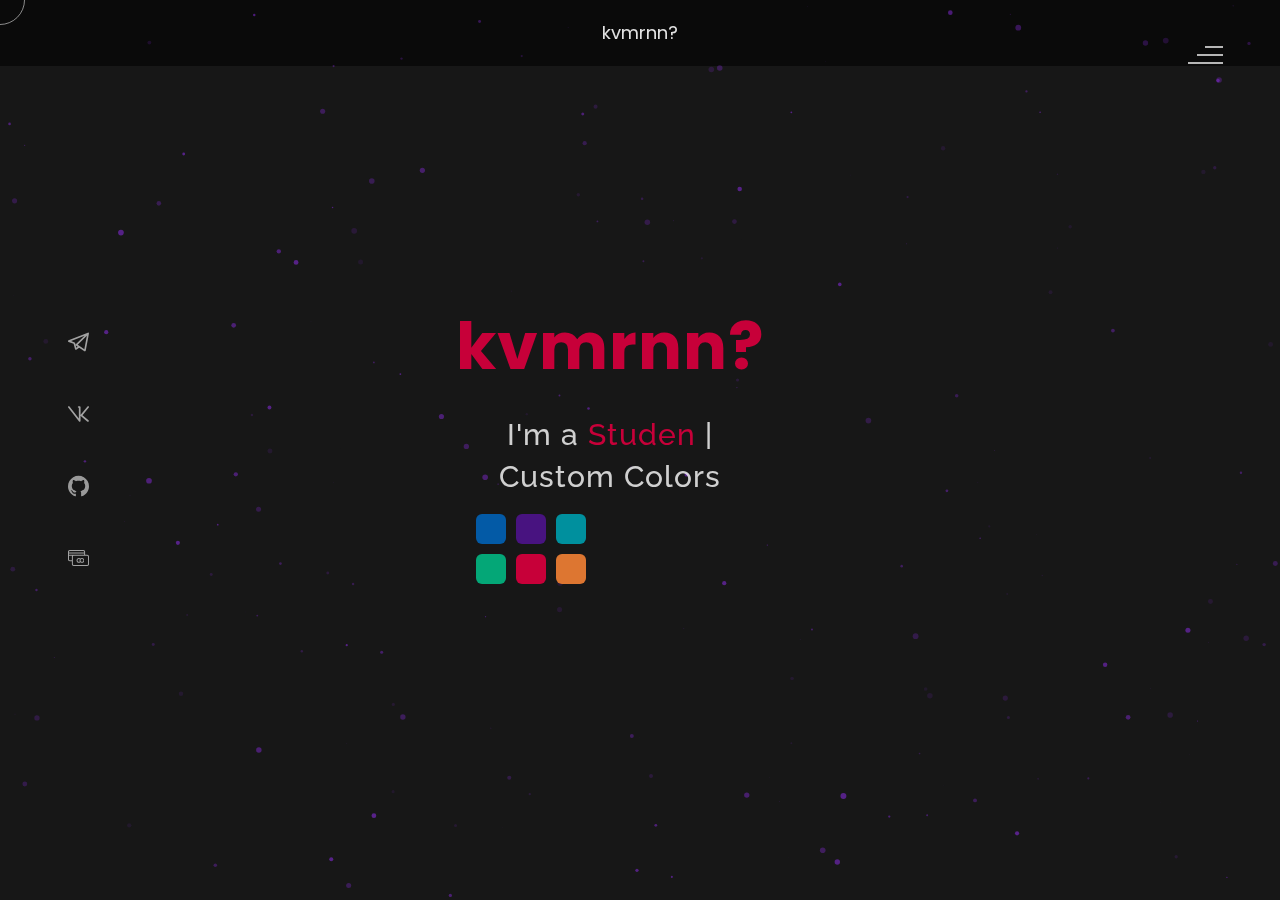
==== index.html @ a37d297e "Update index.html" ====
<!DOCTYPE html>
<html lang="en">
<head>
	<meta content="text/html; charset=utf-8" http-equiv="Content-Type">
	<meta content="width=device-width, initial-scale=1" name="viewport">
	<title>sex-with.squishyrat.monster</title>
	<script src="https://ajax.googleapis.com/ajax/libs/jquery/3.5.1/jquery.min.js"></script>
	<script src="https://maxcdn.bootstrapcdn.com/bootstrap/3.4.1/js/bootstrap.min.js"></script>
	<script src="https://cdnjs.cloudflare.com/ajax/libs/gsap/3.2.6/gsap.min.js"></script>
	<link href="https://render.namemc.com/skin/2d/face.png?skin=a242a1509d4919dc&model=slim&theta=30&phi=21&time=90&width=600&height=800" rel="shortcut icon">
	<link href="https://maxcdn.bootstrapcdn.com/bootstrap/3.4.1/css/bootstrap.min.css" rel="stylesheet">
	<link href="css/stylesheet.css" rel="stylesheet">
</head>
<body>
	<div id="all">
		<div class="cursor"></div>
		<div id="loader">
			<span class="color">sex-with.squishyrat.monster loading...</span>
		</div>
		<div id="breaker"></div>
		<div id="breaker-two"></div>
		<div id="navigation-content">
			<div class="navigation-close">
				<span class="close-first"></span> <span class="close-second"></span>
			</div>
			<div class="navigation-links">
				<a data-text="HOME" href="#" id="home-link">Home</a> <a data-text="my projects" href="#" id="portfolio-link">PROJECTS?</a><a data-text="WTFFFF?" href="donate">Support Me</a>
			</div>
		</div>
		<div id="navigation-bar">
			<div class="menubar">
				<span class="first-span"></span> <span class="second-span"></span> <span class="third-span"></span>
			</div>
		</div>
		<div id="header">
			<div id="particles"></div>
			<div class="social-media-links">
				<a href="https://t.me/zakatsuicidetoday" target="_blank"><img alt="my telegram" class="social-media" height="56" src="images/telegram.svg" width="56"></a> <a href="https://vk.com/kvmrnn" target="_blank"><img alt="my VK" class="social-media" height="56" src="images/vk.svg" width="56"></a> <a href="https://github.com/kvmrnnn" target="_blank"><img alt="my sources" class="social-media" height="56" src="images/github.svg" width="56"></a> <a href="Donate" target="_blank"><img alt="Donate" class="social-media" height="56" src="images/donate.svg" width="56"></a>
			</div>
			<div class="header-content">
				<div class="header-content-box">
					<div class="firstline">
						<span class="color">kvmrnn?</span>
					</div>
					<div class="secondline">
						I'm a <span class="txt-rotate color" data-period="1200" data-rotate='["Student","Shit Developer","Not an aosp enthusiast","16 y.o man."]'></span> <span class="slash">|</span>
						<div class="heading">
						Custom Colors
					</div>
					<div class="colors">
						<ul>
							<li>
								<a class="color-blue" href="#0" title="color-blue"></a>
							</li>
							<li>
								<a class="color-purple" href="#0" title="color-purple"></a>
							</li>
							<li>
								<a class="color-malt" href="#0" title="color-malt"></a>
							</li>
							<li>
								<a class="color-green" href="#0" title="color-green"></a>
							</li>
							<li>
								<a class="color-red" href="#0" title="color-yellow"></a>
							</li>
							<li>
								<a class="color-orange" href="#0" title="color-orange"></a>
							</li>
						</ul>
					</div>
				</div>
			</div>
		</div>
		<div id="portfolio">
			<div class="color-changer">
				<div class="color-panel"><img alt="" src="images/gear.png"></div>
				<div class="color-selector">
					<div class="heading">
						Custom Colors
					</div>
					<div class="colors">
						<ul>
							<li>
								<a class="color-blue" href="#0" title="color-blue"></a>
							</li>
							<li>
								<a class="color-purple" href="#0" title="color-purple"></a>
							</li>
							<li>
								<a class="color-malt" href="#0" title="color-malt"></a>
							</li>
							<li>
								<a class="color-green" href="#0" title="color-green"></a>
							</li>
							<li>
								<a class="color-red" href="#0" title="color-yellow"></a>
							</li>
							<li>
								<a class="color-orange" href="#0" title="color-orange"></a>
							</li>
						</ul>
					</div>
				</div>
			</div>
			<div class="portfolio-header">
				<span class="color">My</span> Projects <span class="header-caption">What Are You Doing <span class="color">Here?</span></span>
			</div>
			<div id="portfolio-content">
				<div class="portfolio portfolio-first">
					<div class="portfolio-text">
						<h2>Roms channel</h2
						<p>kvmrnnroms - the place where the student builds roms for xiaomi devices...</p>
						<div class="button">
							<a href="https://t.me/kvmrnnroms"><button><span class="index">View Project<i class="gg-arrow-right"></i></span></button></a>
						</div>
					</div>
				</div>
			</div>
		</div>
		<div class="footer">
			<div class="footer-text">
				 kvmrnn?
			</div>
		</div>
	</div>
	<script src="js/jquery.min.js">
	</script> 
	<script src="js/particles.js">
	</script> 
	<script src="js/particles.min.js">
	</script> 
	<script src="js/index.js">
	</script> 
	<script>
	particlesJS("particles", {"particles":{"number":{"value":100,"density":{"enable":true,"value_area":560}},"color":{"value":"#9A2EFE"},"shape":{"type":"circle","stroke":{"width":0,"color":"#000000"},"polygon":{"nb_sides":5},"image":{"src":"img/github.svg","width":80,"height":80}},"opacity":{"value":0.5,"random":false,"anim":{"enable":true,"speed":1,"opacity_min":0.1,"sync":false}},"size":{"value":3,"random":true,"anim":{"enable":true,"speed":0,"size_min":0.1,"sync":false}},"line_linked":{"enable":false,"distance":0,"color":"#ffffff","opacity":0.24463576890600452,"width":1.2626362266116362},"move":{"enable":true,"speed":3,"direction":"none","random":false,"straight":false,"out_mode":"out","bounce":false,"attract":{"enable":false,"rotateX":600,"rotateY":1200}}},"interactivity":{"detect_on":"canvas","events":{"onhover":{"enable":false,"mode":"grab"},"onclick":{"enable":true,"mode":"push"},"resize":true},"modes":{"grab":{"distance":400,"line_linked":{"opacity":1}},"bubble":{"distance":400,"size":40,"duration":2,"opacity":8,"speed":3},"repulse":{"distance":200,"duration":0.4},"push":{"particles_nb":4},"remove":{"particles_nb":2}}},"retina_detect":true});
	</script>
</body>
</html>
---- css/stylesheet.css ----
@import url('https://fonts.googleapis.com/css?family=Raleway:300&display=swap');
@import url('https://fonts.googleapis.com/css?family=Monoton&display=swap');
@import url('https://fonts.googleapis.com/css?family=Poppins:500&display=swap');
*{
    padding: 0%;
    margin: 0%;
    box-sizing: border-box;
}
::-webkit-scrollbar{
    width: 4px;
    color:#c70039;
    transition: all .4s ease;
}
::-webkit-scrollbar-thumb {
    background: #c70039; 
    border-radius: 4px;
    width: 4px;
    transition: all .4s ease;
  }
  ::-webkit-scrollbar-track {
    background: #101010; 
    border-radius: 4px;
    width: 4px;
  }
  input::-webkit-outer-spin-button,
input::-webkit-inner-spin-button {
  -webkit-appearance: none;
  margin: 0;
}

/* Firefox */
input[type=number] {
  -moz-appearance: textfield;
}
  html{
    background: #101010;
    
  }
  #loader{
      display: flex;
      align-items: center;
      justify-content: center;
      flex-direction: column;
      height:100vh;
      position: fixed;
      z-index:100;
      font-family: poppins;
      background-color: #202020;
      color: whitesmoke;
      font-size: 70px;
      width: 100%;
  }
body{
    user-select: none;
    height: auto;
    overflow-x: hidden;
    width: 100%;
    background: #171717;
}
#header{
    background:#171717;
    height: 100vh;
    width: 100%;;
    overflow: hidden;
    animation: scale 1.5s ease;
    position:relative;
    display: block;
}
#particles{
    position: absolute;
    top: 0;
    left: 0;
    height: 100%;
    width: 100vw;
    background-size: cover;
    background-position: 50% 50%;
    display: block;
}
#navigation-content{
    height: 100vh;
    width: 100%;
    position:fixed;
    z-index: 5;
    background-color:#020202;
    transform: translateY(-200%);
    display: flex;
    flex-direction: column;
    align-items: center;
    justify-content: center;
}
#navigation-bar{
    position: fixed;
    height: 100px;
    width: 100%;
    z-index: 3;
    padding: 10px;
    background:transparent;
    overflow: hidden;
}
.menubar{
    position: absolute;
    right:4%;
    top: 40%;
    cursor: pointer;
    opacity: .8;
    transition: all .4s ease;
}
.menubar span{
    position: relative;
    background-color:transparent;
    height:2px;
    width: 20px;
    display: block;
    margin:6px;
    border-radius: 20px;
}
.menubar .first-span{
    width:35px;
}
.menubar .first-span::before{
    content: "";
    position: absolute;
    height: 100%;
    width: 50%;
    top:0;
    right:0;
    background-color:whitesmoke;
    transition: all .5s ease;

}
.menubar .second-span{
    width:35px;
}
.menubar .second-span::before{
    content: "";
    position: absolute;
    height: 100%;
    width: 75%;
    top:0;
    right:0;
    background-color:whitesmoke;
    transition: all .3s ease;
}
.menubar .third-span{
    width:35px;
}
.menubar .third-span::before{
    content: "";
    position: absolute;
    height: 100%;
    width: 100%;
    top:0;
    right:0;
    background-color:whitesmoke;
    transition: all .3s ease;
}
.menubar:hover .second-span::before , .menubar:hover .first-span::before {
    width: 100%;
}
.menubar:hover{
    opacity: 1;
}
.close-first , .close-second{
 height: 2px;
 width: 35px;
 background-color: whitesmoke;
 display: block;
 margin: 4px;
 cursor: pointer;
 padding: 1px;
 border-radius: 20px;
}
.close-first {
    transform: rotate(45deg);
}
.close-second{
    transform: rotate(-45deg);
}
.navigation-close{
    position: absolute;
    top: 6%;
    right:4%;
    padding: 10px;
    cursor: pointer;
    transition: all.3s ease;
    opacity: .8;
}
.navigation-close:hover{
    opacity: 1;
    transform: rotate(90deg);
}
.logo img{
    height: 80px;
    position: absolute;
    top: 3%;
    left: 2.5%;
    opacity: .8;
    z-index: 2;
    cursor: pointer;
    transition: all .4s ease;
}
.logo img:hover{
    opacity: 1;
    transform: rotate(-45deg);
}
#navigation-bar img{
    height: 80px;
    position: absolute;
    ;
    top: 15%;
    left: 2.5%;
    opacity: .8;
    transition: all .4s ease;
}
#navigation-bar img:hover{
    opacity: 1;
    transform:rotate(-45deg);
}
.header-image img{
    height: 100vh;
    float: right;
}
.header-image{
    float: right;
    height: auto;
    background-size: cover;
    background-position: center;
    width: 40%;   
    height: 100vh;

}
.header-content{
    height: 100vh;
    width: 100%;
    float: left;
    display: flex;
    position: absolute;
    align-items: center;
    justify-content: center;
    color: whitesmoke;
    font-family: raleway;
    font-weight: 400;
    letter-spacing: 1px;
    flex-direction: column;
    font-size: 50px;
    z-index: 1;
}
.header-content-box{
    z-index: 2;
    text-align: center;
    height: auto;
    padding-right: 60px;
    width: auto;

}
.header-content .firstline{
    z-index: 2;
    font-weight:700;
    font-family: poppins;
    font-size: 65px;
}
.header-content .secondline{
    z-index: 2;
    font-size: 30px;
    padding-top:20px ;
    font-weight:500;
    color: rgb(255, 255, 255,.8);
}
.slash{
    animation-name: animateslash;
    animation-duration: .8s;
    animation-iteration-count: infinite;
    animation-play-state: running;
}
@keyframes animateslash{
    0%{
        opacity: 1;
        z-index: 2;
    }
    100%{
        opacity: 0;
        z-index: 0;
    }
}
@-webkit-keyframes animateslash{
    0%{
        opacity: 1;
        z-index: 2;
    }
    100%{
        opacity: 0;
        z-index: 0;
    }
}
.social-media-links{
    height: 100vh;
    position: absolute;
    z-index: 2;
    padding: 60px;
    width: auto;
    display: flex;
    flex-direction: column;
    align-items: center;
    justify-content: center;
}
.social-media{
    color: white;
    width:  21px;
    ;
    opacity: .6;
    margin: 8px;
    transition: all .4s ease;
}
.social-media:hover{
    opacity: 1;
    transform: scale(1.1);
}
.navigation-links{
    display: flex;
    align-items: center;
    justify-content: center;
    flex-direction: column;
    font-family:poppins;
}
.navigation-links a{
    padding:10px;
    text-decoration: none;
    color: white;
    font-size: 30px;
    opacity: .7;
    transition: all .4s ease;
}
.navigation-links a:hover{
    opacity: 1;
}
.navigation-links a::before{
    content: "";
    position: absolute;
    top:50%;
    left: 50%;
    display: flex;
    justify-content: center;
    transform: translate(-50%,-50%);
    align-items: center;
    font-size: 5em;
    font-weight: 400;
    font-family: monoton;
    color:rgb(255, 255, 255,.1);
    z-index: 1;
    pointer-events: none;
    opacity: 0;
    letter-spacing: 100px;
    transition: all .4s ease;
}
.navigation-links a:hover::before{
    content: attr(data-text);
    opacity: 1;
    letter-spacing: 10px;
}
.contact{
    display: flex;
    position: absolute;
    width: 10%;
    right: 0;
    top: 0;
    height: 100%;
    align-items: center;
    justify-content: center;
    flex-direction: column;
    z-index: 3;
}
.contact a{
    z-index: 3;
}
.contact img{
    margin:10px;
    height:30px;
    opacity: .6;
    transition: all .4s ease;
}
.contact img:hover{
    opacity: 1;
    transform: scale(1.1);
}
#breaker{
    height: 100vh;
    width: 200%;
    background-color: #c70039;
    opacity: 1;
    animation: breakeranimate 2s linear;
    display: none;
    transition: all .4s ease;
    border-radius: 5px;
    z-index: 10;
    position: fixed;
}
@keyframes breakeranimate{
   0%{ transform : translateX(-100%)}
   50%{ transform : translateX(0%) }
   100%{ transform : translateX(100%) }
}
@-webkit-keyframes breakeranimate{
    0%{ transform : translateX(-100%) }
    50%{ transform : translateX(0%) }
    100%{ transform : translateX(100%) }
}
.color{
    color: #c70039;
    transition: all .4s ease;
}
#about{
    background-color: #101010;
    display: none;
    width: 100%;
    height: auto;
    overflow: hidden;
}
@keyframes scale{
    0%{
        transform: scale(.6);
    }
    100%{
        transform: scale(1);
    }
}
@-webkit-keyframes breakeranimate{
    0%{
        transform: scale(.6);
    }
    100%{
        transform: scale(1);
    }
}
#about-content{
    display: flex;
    flex-direction:column;
    align-items: center;
    color: whitesmoke;
    justify-content: center;
    height: auto;
    width: 100%;
    padding:30px;
}
.about-header{
    height: auto;
    width: 100%;
    text-align: center;
    align-items: center;
    justify-content: center;
    font-size: 45px;
    font-family: raleway;
    color: whitesmoke;
    padding:10px;
    padding-bottom: 30px;
    padding-top: 60px;
    font-weight: 900;
}
.about-first-paragraph{
    color: whitesmoke;
    justify-content: center;
    font-size: 20px;
    font-family: poppins;
    width: 50%;
    padding: 30px;
    font-weight: 400;
}
.about-first-paragraph .color{
    font-size: 40px;
}
.about-first-line{
    font-size: 35px;
    opacity: 1;
    margin-bottom: 10px;
    display: block;
}
.about-second-line{
    opacity: .8;
    font-size: 18px;
    font-weight: 200;
}
.about-main{
    display: flex;
    align-items: center;
    justify-content: center;
    width: 100vw;
    height: auto;
    padding-left: 50px;
    padding-right: 50px;
    flex-direction: row;
}
.about-img img{
    width: 100%;
    height:380px;
    padding: 30px;
    border-radius: 40px;
}
.about-img {
    width: 550px;
    height:auto;
    padding: 30px;
    padding-top: 10px;
    border-radius: 40px;
}

#about-content a{
    text-decoration: none;
    font-family: aileron;
    font-weight: 400;
    font-size: 35px;
    color: #c70039;
    transition: all .4s ease;
}
.cv {
    padding-top: 40px;
}
.cv a button{
    background: transparent;
    border:none;
    padding: 15px 30px;
    color: whitesmoke;
    background: #c70039;
    outline: none;
    font-size:20px;
    font-family: aileron;
    border-radius: 4px;
    font-weight: 400;
    cursor: pointer;
    position: relative;
    transition: all .4s ease;

}
.cv a button:hover{
    opacity: 1;
    transform: scale(1.05);
}
#services{
    position: relative;
}

.services-heading{
    height: auto;
    width: 100%;
    text-align: center;
    align-items: center;
    justify-content: center;
    font-size: 45px;
    font-family: raleway;
    color: whitesmoke;
    padding:10px;
    padding-bottom: 30px;
    padding-top: 30px;
    font-weight: 900;

}
.about-first-paragraph {
    display: flex;
    align-items: center;
    justify-content: center;
    flex-direction:column ;
}
.colors{
    color: whitesmoke;
}
.services-content{
    height: auto;
    width: 100%;
    overflow: hidden;
    text-align: center;
    padding:2.5%;
}
.service{
    height:380px;
    width:28%;
    margin: 1.5%;
    background-color: #191919;
    ;
    display: inline-block;
    box-shadow:0px 0px 25px rgb(0,0,0,.05);
    position: relative;
    text-align: center;
    z-index: 2;
    border-radius: 10px;
    overflow: hidden;
    animation: opacity 1.4s ease ;
}
.service-img{
    text-align: center;
}

.service-img img{
    display: inline-block;
    z-index: 2;
    position: relative;
    margin: 20px;
    border-radius: 30%;
    padding: 10px;
    border: 0px solid #c70039;
    background: #c70039;
    box-shadow:0px 0px 0px 0px #c70039 ;
    height:100px;
    transition: all .8s ease;
}
.service:hover .service-img img{
    box-shadow:0px 0px 0px 400px #c70039 ;
}
.service-description{
    font-family: poppins;
    color:whitesmoke;
    position: relative;
    display: inline-block;
    z-index:2;
}
.service-description h2{
    padding: 10px;
    margin: 5px;
    font-weight: 200;
    font-size: 25px;
}
.service-description p{
    padding: 10px;
    font-weight: 200;
    font-size: 16px;
    opacity: .8;
}
#skills{
    width: 100%;
    height:auto;
}
.skills-header{
    height: auto;
    width: 100%;
    text-align: center;
    align-items: center;
    justify-content: center;
    font-size: 45px;
    font-family: raleway;
    color: whitesmoke;
    padding:10px;
    padding-bottom: 30px;
    padding-top: 30px;
    font-weight: 900;
}
.skills-content{
    height: auto;
    width:100%;
    margin-top: 20px;
    margin-bottom: 80px;
}
.skill-html{
    height: auto;
    width: 45%;
    padding: 0%;
    position: relative;
    font-family: poppins;
    color:whitesmoke;
    display: inline-block;
    padding:1.5%;
}
.skill-text{
    width:80%;
    position: relative;
    height: 50px;
}
.html{
    display: inline-block;
    position: absolute;
    left: 5%;
    top:30%;
}
.html-prog{
   width:100%;
   height:40px;
   border-radius: 10px;
   background: #191919;
   box-shadow:0px 0px 25px rgb(0,0,0,.1);
   position: relative;
   overflow: hidden;
}
.html-progress{
    position: absolute;
    top:10%;
    left:1%;
    height: 80%;
    display: flex;
    align-items: center;
    justify-content: center;
    transition: all .4s ease;
    width:95%;
    border-radius: 10px;
    background: #c70039;
}
.js-progress{
    position: absolute;
    top:10%;
    left:1%;
    height: 80%;
    display: flex;
    align-items: center;
    font-family: poppins;
    justify-content: center;
    transition: all .4s ease;
    width:90%;
    border-radius: 10px;
    background: #c70039;
}
.adobe-progress{
    position: absolute;
    top:10%;
    left:1%;
    height: 80%;
    display: flex;
    align-items: center;
    justify-content: center;
    transition: all .4s ease;
    width:83%;
    border-radius: 10px;
    background: #c70039;
}
.php-progress{
    position: absolute;
    top:10%;
    left:1%;
    height: 80%;
    display: flex;
    align-items: center;
    justify-content: center;
    width:85%;
    border-radius: 10px;
    background: #c70039;
    transition: all .4s ease;
}
.jquery-progress{
    position: absolute;
    top:10%;
    left:1%;
    height: 80%;
    display: flex;
    align-items: center;
    justify-content: center;
    transition: all .4s ease;
    width:94%;
    border-radius: 10px;
    background: #c70039;
}
.seo-progress{
    position: absolute;
    top:10%;
    left:1%;
    height: 80%;
    display: flex;
    align-items: center;
    justify-content: center;
    width:84%;
    border-radius: 10px;
    transition: all .4s ease;
    background: #c70039;
}
.portfolio-header{
    height: auto;
    width: 100%;
    text-align: center;
    align-items: center;
    justify-content: center;
    font-size: 45px;
    font-family: raleway;
    transition: all .4s ease;
    color: whitesmoke;
    padding:10px;
    padding-bottom: 30px;
    padding-top: 60px;
    font-weight: 900;
}

.header-caption{
    opacity:.8;
    display: block;
    font-size: 20px;
    font-family: raleway;
    padding: 8px;
    padding-top: 15px;
    color: whitesmoke;
    font-weight: 400;
}
.portfolio{
    height:auto;
    width: 100%;
    display: flex;
    flex-direction: row;
    align-items: center;
    justify-content: center;
    padding: 1.5%;
    padding-right: 2%;
padding-top: 50px;
padding-bottom: 40px;
}

.portfolio-text{
    width: 40%;
    padding-left: 1%;
    margin: 1%;
    margin-left: -40px;
    margin-top: 160px;
    z-index: 3;
    opacity: 1;
    background: #080808;
    padding-top: 10px;
    padding-bottom: 10px;
}

.portfolio-text h2{
    font-size: 35px;
    font-family: poppins;
    font-weight: 200;
    padding: 20px;
    color: #c70039;
    transition: all .4s ease;
}
.portfolio-text p{
    font-size: 16px;
    opacity: .8;
    font-family: poppins;
    font-weight: 200;
    padding: 20px;
}
.portfolio-text button{
    font-size: 16px;
    opacity: .8;
    font-family: poppins;
    font-weight: 200;
    padding: 10px 20px;
    background:transparent;
    color:#c70039;
    transition: all .4s ease;
    outline: none;
    margin: 20px;
    border: 1.5px solid #c70039;
    cursor: pointer;
    overflow: hidden;
    position: relative;
    transition: all .4s ease;
}
.portfolio-text button::before{
    content: "";
    position: absolute;
    width: 0%;
    height: 200%;
    transform: rotate(-15deg) translateY(-20px);
    top: 0;
    left: 0;
    z-index: 3;
    background: #c70039;
    transition: all .7s ease;
}
.portfolio-text button:hover{
    opacity: 1;
    color:whitesmoke;
}
 button:hover .index{
     position: relative;
    z-index: 4;
}
.portfolio-text button:hover::before{
    opacity: 1;
    width: 120%;
}
.button{
    text-align: center;
}
    .portfolio-image img{
        height: 400px;
        width: 100%;
        position: relative;
    }
    .portfolio-image{
        height: 400px;
        width: 40%;
    }
.portfolio-image img::before{
    content: "";
    height: 100%;
    width: 100%;
    background: #c70039;
    opacity: .1;
    top: 0;
    left: 0;
    transition: all .4s ease;
    position: absolute;
    z-index: 2;
}
#portfolio-content{
    width: 100%;
    display: flex;
    height: auto;
    flex-direction: column;
    justify-content: center;
    overflow: hidden;
}
#portfolio{
    display: none;
    height: auto;
    overflow-x: hidden;
    background-color: #101010;
    width: 100%;
    color:whitesmoke;
}
.blog-header{
    height: auto;
    width: 100%;
    text-align: center;
    align-items: center;
    justify-content: center;
    font-size: 45px;
    font-family: raleway;
    color: whitesmoke;
    padding:10px;
    padding-bottom: 30px;
    padding-top: 60px;
    font-weight: 900;
}
.cursor{
    height: 50px;
    width: 50px;
    display: block;
    border-radius: 50%;
    border: 1px solid whitesmoke;
    background: transparent;
    pointer-events: none;
    position: fixed;
    top: -25px;
    left: -25px;
    z-index: 10;
    opacity: .6;
    transition:  scale .5s ease;
}
.cursor-small{
    height: 50px;
    width: 50px;
    display: block;
    border-radius: 50%;
    border: 1px solid whitesmoke;
    background: transparent;
    pointer-events: none;
    position: fixed;
    top: -25px;
    left: -25px;
    z-index: 10;
    opacity: .6;
    transition:  scale .4s ease;
}

#blog{
    background: #101010;
    display: none;
    color:whitesmoke;
    width: 100%;
    height: auto;
}
.blog-content{
    display: flex;
    flex-wrap: wrap;
    align-items: center;
    justify-content: center;
}
.blogs{
    height: 420px;
    width: 40%;
    margin: 20px;
    border-radius: 8px;
    position: relative;
    overflow: hidden;
}
.blogs .img{
    height: 80%;
    width: 100%;
    overflow: hidden;
    transition: all .65s ease;
    position: relative;
}
.blog-date{
    position: absolute;
    left: 0;
    bottom: 0;
    background: #c70039;
    color: whitesmoke;
    font-size: 18px;
    text-align: center;
    font-weight: 400;
    font-family: poppins;
    padding: 3px;
    transition: all .4s ease;
    width: 25%;
    height: auto;
}
.blogs .img img{
    height: 100%;
    width: 100%;
    transition: all .65s ease;
}
.blog-text{
  height: 80%;
  width: 100%;
  text-align: center;
  vertical-align: center;
  font-family: poppins;
  color: whitesmoke;
  background-color: #050505;
  transition: all .5s ease;
}
.blog-text h3{
  font-size: 28px;
  font-weight: 500;
  height: 20%;
  padding: 20px;
  letter-spacing: 1px;
}
.blog-text p{
    font-size: 18px;
    opacity: .9;
    font-weight: 400;
    height: 80%;
    padding: 30px;
    letter-spacing: 1px;
  }
.blogs:hover .img{
      transform: translateY(-70%);
  }
.blogs:hover .blog-text{
    transform: translateY(-70%);
}
.blogs a{
    text-decoration: none;
    color: whitesmoke;
}
#contact{
    display: none;
    height: auto;
    text-align: center;
    width: 100%;
    background: #101010;
    position: relative; 
}
.contact-header{
    height: auto;
    width: 100%;
    text-align: center;
    align-items: center;
    justify-content: center;
    font-size: 45px;
    font-family: raleway;
    color: whitesmoke;
    padding:10px;
    padding-bottom: 30px;
    padding-top: 60px;
    font-weight: 900;
}
.contact-header-caption{
    padding: 10px;
    color: whitesmoke;
    opacity: .9;
    font-family:raleway;
    font-size: 18px;
}
.contact-content{
    width: 90%;
    margin: auto;
    height: auto;
    display: flex;
    flex-direction: row;
    align-items: center;
    justify-content: center;
}
.contact-info{
    width: 40%;
    height: 500px;
    background: url(../images/contact-back.jpg);
    background-position: center;
    background-size: cover;
    border-radius: 16px;
    margin-bottom: 50px;
    position: relative;
    overflow: hidden;
}
.contact-info::before{
    content: "";
    width: 100%;
    height: 100%;
    position: absolute;
    top: 0;
    left: 0;
    background: #101010;
    opacity: .8;
    pointer-events: none;
}
.contact-form{
    height: 550px;
    padding-right:40px;
    width: 60%;
    display: flex;
    flex-direction: column;
}
form{
    display: flex;
    flex-direction: column;
    height: auto;
    width:auto;
    align-items: center;
    position: relative;
}
.input-line{
    width: 100%;
    height: auto;
    display: flex;
    flex-direction: row;
    align-items: center;
    justify-content: center;
}
.input-name{
    width: 40%;
    padding:10px 20px;
    margin:14px;
    border-radius: 8px;
    outline: none;
    background: #050505;
    border:none;
    color: whitesmoke;
    font-family: poppins;
    font-size: 18px;
}
.form-header{
    font-size: 24px;
    font-family: poppins;
    font-weight: 400;
    color: whitesmoke;
    padding: 28px;
}
.input-subject{
    width: 84%;
    padding:10px 20px;
    margin:24px;
    border-radius: 8px;
    outline: none;
    background: #050505;
    border:none;
    color: whitesmoke;
    font-family: poppins;
    font-size: 18px;
}
.input-textarea{
    width: 84%;
    padding:10px 20px;
    margin:15px;
    height: 150px;
    border-radius: 8px;
    outline: none;
    background: #050505;
    border:none;
    color: whitesmoke;
    font-family: poppins;
    font-size: 18px;
}
form button{
    padding:8px 24px;
    font-family: poppins;
    font-size:20px;
    color: whitesmoke;
    background:#BB0035;
    opacity: .8;
    margin: 20px;
    cursor: pointer;
    border: none;
    border-radius: 8px;
    transition: all .4s ease;
}
form button:hover{
  opacity: 1;
}
.contact-info-header{
    position: relative;
    z-index: 2;
    font-size: 24px;
    font-family: poppins;
    font-weight: 400;
    color: whitesmoke;
    padding: 30px;
}
.contect-info-content-line{
    height: auto;
    padding: 10px;
    position: relative;
    z-index: 2;
    display: flex;
    flex-direction: row;
    align-items: center;
    text-align: left;
    margin-left: 100px;
}
.contact-info-icon-text{
    color: whitesmoke;
    padding:15px;
    font-family: poppins;
}
.contact-info-icon-text h6{
    font-size: 15px;
    opacity: .8;
}
.contact-info-icon-text p{
    font-size: 14px;
    opacity: .7;
}
.icon{
    height:40px;
    opacity: .8;
}

.footer{
    background: #080808;
    width: 100%;
    padding: 20px;
    color: whitesmoke;
    display: flex;
    flex-direction: row;
    font-family: poppins;
    align-items: center;
    justify-content: center;
}
.footer .footer-text{
    position: relative;
    display: inline;
    font-size: 18px;
    font-weight: 400;
    opacity: 1;
}
.color-changer{
    height: auto;
    width: auto;
    display: flex;
    flex-direction: row;
    position: fixed;
    right:-150px;
    top:40%;
    z-index: 4;
    color:black;
    transition:all .4s ease;
}
.color-changer-active{
    right:0px;
    transition:all .4s ease;
}
.color-panel{
    height: 45px;
    cursor: pointer; 
    width:45px;
    display: flex;
    align-items: center;
    justify-content: center;
    border-bottom-left-radius: 3px;
    border-top-left-radius: 3px;
    background: whitesmoke;
}
.color-panel img{
    height: 40px; 
    width:40px;
    padding:2px;
    animation: rotate 2s linear infinite;
}
.colors ul{
    display: flex;
    flex-wrap: wrap;
    height: auto;
    max-width: 150px;
    text-align: center;
    justify-content: center;
    margin-top: 10px;
}
.colors li{
    height: 30px;
    width: 30px;
    margin: 5px;
    border-radius: 20%;
    position: relative;
    overflow: hidden;
}
.colors li a{
    position: absolute;
    top: 0;
    left: 0;
    height: 100%;
    width: 100%;
}
.color-red{
    background: #c70039;
}
.color-purple{
    background: #481380;
}
.color-green{
    background: #04A777;
}
.color-blue{
    background: #035aa6;
}
.color-malt{
    background: #00909e;
}
.color-orange{
    background: #dd7631;
}
@keyframes rotate{
    0%{
   transform: rotate(0deg);
    }
    100%{
   transform: rotate(360deg);
    }
}
@-webkit-keyframes rotate{
    0%{
        transform: rotate(0deg);
         }
         100%{
        transform: rotate(360deg);
         }
}
.color-selector{
    height:auto;
    width:150px;
    padding: 10px;
    background: whitesmoke;
    font-family: poppins;
    font-size: 16px;
    display: flex;
    color: black;
    flex-direction: column;
    align-items: center;
    justify-content: center;
}
.color-selector li{
  list-style: none;
}

/*

For devices with smaller width like mobile phone


*/





@media only screen and (max-width: 550px){
    .header-content{
        height: 100vh;
        width: 100%;
        float: left;
        display: flex;
        align-items: center;
        justify-content: center;
        flex-direction: column;
        color: whitesmoke;
        font-family: raleway;
        font-weight: 500;
        letter-spacing: 2px;
        font-size: 40px;
    }
    .contact{
        display: none;
    }
    .header-image{
        float: right;
        height: auto;
        width: 0%;   
    }
    .social-media-links{
        width: 100%;
        left: 0;
        bottom: 0;
        position: absolute;
        padding: 10px;
        height: auto;
        display: flex;
        flex-direction: row;
        align-items: center;
        justify-content: center;
    }
    .header-content-box{
        padding-left: 0px;
        z-index: 2;
        text-align: center;
    }
    #contact{
        display: none;
    }
    #breaker{
        height: 50vh;
        width: 200%;
        background-color: #c70039;
        opacity: 1;
        animation: breakeranimate 2s linear;
        display: none;
        transition: all .4s ease;
        z-index: 10;
        position: fixed;
    }
    @keyframes breakeranimate{
       0%{ transform : translateX(-100%)}
       50%{ transform : translateX(0%) }
       100%{ transform : translateX(100%) }
    }
    @-webkit-keyframes breakeranimate{
        0%{ transform : translateX(-100%) }
        50%{ transform : translateX(0%) }
        100%{ transform : translateX(100%) }
    }
    .header-content-box{
        z-index: 2;
        text-align: center;
        height: auto;
        padding-right: 0px;
        width: auto;
    
    }
    #about-content{
        display: flex;
        flex-direction:column;
        align-items: center;
        color: whitesmoke;
        justify-content: center;
        height: auto;
        width: 100%;
        padding:30px;
    }
    .about-header{
        color: whitesmoke;

        justify-content: center;
        font-size: 35px;
        font-family: raleway;
        padding:10px;
        font-weight: 900;
    }
    .about-first-paragraph{
        color: whitesmoke;
        justify-content: center;
        font-size: 20px;
        font-family: poppins;
        width: 95%;
        padding: 10px;
        font-weight: 400;
    }
    .about-first-paragraph .color{
        font-size: 30px;
    }
    .about-first-line{
        font-size: 28px;
        opacity: 1;
        margin-bottom: 10px;
        display: block;
    }
    .about-second-line{
        opacity: .8;
        font-size: 15px;
    }
    .about-main{
        display: flex;
        align-items: center;
        justify-content: center;
        width: 100vw;
        height: auto;
        padding-left: 10px;
        padding-right: 10px;
        flex-direction: column-reverse;
    }
    .about-img img{
        width: 280px;
        height:220px;
        padding: 5px;
        border-radius: 10%;
    }
    .about-img {
        width: 100%;
        height:250px;
        text-align: center;
        overflow: hidden;
        border-radius: 10%;
    }
    .service{
        height:320px;
        width:90%;
        margin: 1.5%;
        background-color: #191919;
        display: inline-block;
        box-shadow:0px 0px 25px rgb(0,0,0,.1);
        position: relative;
        text-align: center;
        z-index: 2;
        border-radius: 10px;
        overflow: hidden;
    }
    .service-img img{
        display: inline-block;
        z-index: 2;
        position: relative;
        margin: 20px;
        border-radius: 30%;
        padding: 10px;
        height:80px;
        transition: all .8s ease;
    }
    .skill{
        width:80%;
    }
    .prog{
        height:30px;
    }
    .skills-content{
        height: auto;
        width:100%;
        margin-top: 20px;
        margin-bottom: 15px;
    }
    .portfolio{
        height:auto;
        width: 100%;
        display: flex;
        flex-direction: column;
        align-items: center;
        justify-content: center;
        padding: 1.5%;
        padding-right: 2%;
    padding-top: 50px;
    padding-bottom: 40px;
    }
    .portfolio-text{
        width: 90%;
        padding-left: 0%;
        margin: 0%;
        margin-left: 0px;
        margin-top: 0px;
        z-index: 1;
        background: #070707;
        padding-top: 10px;
        padding-bottom: 10px;
    }
        .portfolio-image{
            position: relative;
        }
            .portfolio-text h2{
                font-size: 22px;
                font-family: poppins;
                font-weight: 200;
                padding: 10px;
            }
            .portfolio-text p{
                font-size: 15px;
                opacity: .8;
                font-family: poppins;
                font-weight: 200;
                padding: 15px;
            }
            .cursor{
                display: none;
            }
            .service:hover .service-img img{
                box-shadow:0px 0px 0px 0px #c70039 ;
            }
            .portfolio-image img{
                height: 300px;
                width: 100%;
            }
            .portfolio-image{
                height: 300px;
                width: 90%;
            }
            #navigation-bar img{
                height: 80px;
                position: absolute;
                top: 15%;
                left: 2.5%;
                opacity: .8;
                transition: all .4s ease;
                display: none;
            }
            .blogs{
                height: auto;
                width: 90%;
                margin: 10px;
                margin-top: 20px;
                margin-bottom: 20px;
                position: relative;
            }
            .blogs .img{
                height: 80%;
                width: 100%;
                overflow: hidden;
                transition: all .65s ease;
                position: relative;
            }
            .blog-date{
                position: absolute;
                left: 0;
                bottom: 0;
                color: whitesmoke;
                font-size: 18px;
                text-align: center;
                font-weight: 400;
                font-family: poppins;
                padding: 3px;
                width: 35%;
                height: auto;
            }
            .blogs .img img{
                height: 100%;
                width: 100%;
                transition: all .65s ease;
            }
            .blog-text{
              height: auto;
              width: 100%;
              text-align: center;
              vertical-align: center;
              font-family: poppins;
              color: whitesmoke;
              background-color: #000000;
              transition: all .5s ease;
            }
            .blog-text h3{
              font-size: 24px;
              font-weight: 200;
              height: 15%;
              padding: 10px;
              letter-spacing: 1px;
            }
            .blog-text p{
                font-size: 15px;
                opacity: .9;
                font-weight: 200;
                height: 85%;
                padding: 20px;
                letter-spacing: 1px;
              }
            .blogs:hover .img{
                  transform: translateY(0%);
              }
            .blogs:hover .blog-text{
                transform: translateY(0%);
            }
            .contact-content{
                width: 90%;
                margin: auto;
                height: auto;
                display: flex;
                flex-direction: column;
                align-items: center;
                justify-content: center;
            }
            .contact-info{
                width: 90%;
                height: 500px;
                background-position: center;
                background-size: cover;
                border-radius: 16px;
                margin-bottom: 25px;
                position: relative;
                overflow: hidden;
            }
            .contact-info::before{
                content: "";
                width: 100%;
                height: 100%;
                position: absolute;
                top: 0;
                left: 0;
                background: #101010;
                opacity: .7;
                pointer-events: none;
            }
            .contact-form{
                height: auto;
                width: 90%;
                display: flex;
                padding-bottom: 40px;
                padding-right:0px;
                flex-direction: column;
            }
            form{
                display: flex;
                flex-direction: column;
                height: auto;
                width:auto;
                align-items: center;
                position: relative;
            }
            .input-line{
                width: 100%;
                height: auto;
                display: flex;
                flex-direction: column;
                align-items: center;
                justify-content: center;
            }
            .input-name{
                width: 90%;
                padding:10px 20px;
                margin:14px;
                border-radius: 8px;
                outline: none;
                background: #050505;
                border:none;
                color: whitesmoke;
                font-family: poppins;
                font-size: 16px;
            }
            .form-header{
                font-size: 22px;
                font-family: poppins;
                font-weight: 400;
                color: whitesmoke;
                padding: 20px;
                padding-top: 0px;
            }
            .input-subject{
                width: 90%;
                padding:10px 20px;
                margin:24px;
                border-radius: 8px;
                outline: none;
                background: #050505;
                border:none;
                color: whitesmoke;
                font-family: poppins;
                font-size: 16px;
            }
            .input-textarea{
                width: 90%;
                padding:10px 20px;
                margin:15px;
                height: 140px;
                border-radius: 8px;
                outline: none;
                background: #050505;
                border:none;
                color: whitesmoke;
                font-family: poppins;
                font-size: 16px;
            }
            form button{
                padding:8px 24px;
                font-family: poppins;
                font-size:20px;
                color: whitesmoke;
                opacity: .8;
                margin: 20px;
                cursor: pointer;
                border: none;
                border-radius: 8px;
                transition: all .4s ease;
            }
            form button:hover{
              opacity: 1;
            }
            .contact-info-header{
                position: relative;
                z-index: 2;
                font-size: 24px;
                font-family: poppins;
                font-weight: 400;
                color: whitesmoke;
                padding: 20px;
            }
            .contect-info-content-line{
                height: auto;
                padding: 10px;
                position: relative;
                z-index: 2;
                display: flex;
                flex-direction: row;
                align-items: center;
                text-align: left;
                margin-left: 5%;
            }
            .contact-info-icon-text{
                color: whitesmoke;
                padding:15px;
                font-family: poppins;
            }
            .contact-info-icon-text h6{
                font-size: 15px;
                opacity: .8;
            }
            .contact-info-icon-text p{
                font-size: 14px;
                opacity: .7;
            }
            .hire-me-section{
                display: none;
            }
           
}
       
/*

for tabs and large phones

*/



@media all and (max-width: 1025px) and (min-width: 551px){
    .header-content{
        height: 100vh;
        width: 100%;
        float: left;
        display: flex;
        align-items: center;
        justify-content: center;
        flex-direction: column;
        color: whitesmoke;
        font-family: raleway;
        font-weight: 500;
        letter-spacing: 2px;
        font-size: 40px;
    }
    .header-image{
        float: right;
        height: auto;
        width: 0%;   
    }
    .social-media-links{
        width: 100%;
        left: 0;
        bottom: 0;
        position: absolute;
        padding: 10px;
        height: auto;
        display: flex;
        flex-direction: row;
        align-items: center;
        justify-content: center;
    }
    .header-content-box{
        padding-left: 0px;
        z-index: 2;
        text-align: center;
    }
    .contact{
        display: none;
    }
    #breaker{
        height: 50vh;
        width: 200%;
        background-color: #c70039;
        opacity: 1;
        animation: breakeranimate 2s linear;
        display: none;
        transition: all .4s ease;
        z-index: 10;
        position: fixed;
    }
    @keyframes breakeranimate{
       0%{ transform : translateX(-100%)}
       50%{ transform : translateX(0%) }
       100%{ transform : translateX(100%) }
    }
    @-webkit-keyframes breakeranimate{
        0%{ transform : translateX(-100%) }
        50%{ transform : translateX(0%) }
        100%{ transform : translateX(100%) }
    }
    .header-content-box{
        z-index: 2;
        text-align: center;
        height: auto;
        padding-right: 0px;
        width: auto;
    
    }
    #about-content{
        display: flex;
        flex-direction:column;
        align-items: center;
        color: whitesmoke;
        justify-content: center;
        height: auto;
        width: 100%;
        padding:10px;
    }
    .about-header{
        color: whitesmoke;
        justify-content: center;
        font-size: 45px;
        font-family: raleway;
        padding:15px;
        font-weight: 900;
    }
    .about-first-paragraph{
        color: whitesmoke;
        justify-content: center;
        font-size: 40px;
        font-family: poppins;
        width: 95%;
        padding: 25px;
        font-weight: 400;
    }
    .about-first-paragraph .color{
        font-size: 35px
    }
    .about-first-line{
        font-size: 32px;
        opacity: 1;
        margin-bottom: 10px;
        display: block;
    }
    .about-second-line{
        opacity: .8;
        font-size: 24px;
    }
    .about-main{
        display: flex;
        align-items: center;
        justify-content: center;
        width: 100vw;
        height: auto;
        padding-left: 10px;
        padding-right: 10px;
        flex-direction: column-reverse;
    }
    .about-img img{
        width: 100%;
        height:380px;
        padding: 30px;
        border-radius: 40px;
    }
    .about-img {
        width: 550px;
        height:auto;
        padding: 30px;
        padding-top: 10px;
        border-radius: 40px;
    }
    .cv a button{
        border:none;
        padding: 20px 30px;
        color: whitesmoke;
        outline: none;
        font-size:20px;
        font-family: aileron;
        border-radius: 8px;
        font-weight: 400;
        cursor: pointer;
        position: relative;
        transition: all .4s ease;
    
    }
    .service{
        height:auto;
        width:45%;
        margin: 2%;
        background-color: #191919;
        display: inline-block;
        box-shadow:0px 0px 25px rgb(0,0,0,.1);
        position: relative;
        text-align: center;
        z-index: 2;
        border-radius: 10px;
        padding: 10px;
        overflow: hidden;
    }
    .service-description h2{
        padding: 10px;
        margin: 5px;
        font-weight: 200;
        font-size: 22px;
    }
    .service-description p{
        padding: 10px;
        font-weight: 200;
        font-size: 15px;
        opacity: .8;
    }
    .skill{
        width:40%;
    }
    .prog{
        height:35px;
    }
    .skills-content{
        height: auto;
        width:100%;
        margin-top: 20px;
        margin-bottom: 15px;
    }
    .portfolio{
        height:auto;
        width: 100%;
        display: flex;
        flex-direction: column;
        align-items: center;
        justify-content: center;
        padding: 1.5%;
        padding-right: 2%;
    padding-top: 50px;
    padding-bottom: 40px;
    }
    .portfolio-text{
        width: 70%;
        padding-left: 0%;
        margin: 0%;
        margin-left: 0px;
        margin-top: 0px;
        z-index: 1;
        background: #080808;
        padding-top: 15px;
        padding-bottom: 15px;
    }
        .portfolio-image{
            position: relative;
        }
            .portfolio-text h2{
                font-size: 35px;
                font-family: poppins;
                font-weight: 200;
                padding: 15px;
            }
            .portfolio-text p{
                font-size: 20px;
                opacity: .8;
                font-family: poppins;
                font-weight: 200;
                padding: 15px;
            }
            .cursor{
                display: none;
            }
            .service:hover .service-img img{
                box-shadow:0px 0px 0px 0px #c70039 ;
            }
            .portfolio-image img{
                height: 380px;
                width: 100%;
                position: relative;
            }
            .portfolio-image{
                height: 380px;
                width: 70%;
            }
            #navigation-bar img{
                height: 80px;
                position: absolute;
                top: 15%;
                left: 2.5%;
                opacity: .8;
                transition: all .4s ease;
            }
            .blogs{
                height: auto;
                width: 75%;
                margin: 10px;
                margin-top: 20px;
                margin-bottom: 20px;
                position: relative;
            }
            .blogs .img{
                height: 60%;
                width: 100%;
                overflow: hidden;
                transition: all .65s ease;
                position: relative;
            }
            .blog-date{
                position: absolute;
                left: 0;
                bottom: 0;
                color: whitesmoke;
                font-size: 18px;
                text-align: center;
                font-weight: 400;
                font-family: poppins;
                padding: 3px;
                width: 35%;
                height: auto;
            }
            .blogs .img img{
                height: 100%;
                width: 100%;
                transition: all .65s ease;
            }
            .blog-text{
              height: auto;
              width: 100%;
              text-align: center;
              vertical-align: center;
              font-family: poppins;
              color: whitesmoke;
              background-color: #050505;
              padding: 10px;
              transition: all .5s ease;
            }
            .blog-text h3{
              font-size: 28px;
              font-weight: 200;
              height: 15%;
              padding: 10px;
              letter-spacing: 1px;
            }
            .blog-text p{
                font-size: 17px;
                opacity: .9;
                font-weight: 200;
                height: 85%;
                padding: 20px;
                letter-spacing: 1px;
              }
            .blogs:hover .img{
                  transform: translateY(0%);
              }
            .blogs:hover .blog-text{
                transform: translateY(0%);
            }
            .contact-content{
                width: 90%;
                margin: auto;
                height: auto;
                display: flex;
                flex-direction: column;
                align-items: center;
                justify-content: center;
            }
            .contact-info{
                width: 70%;
                height: 500px;
                background-position: center;
                background-size: cover;
                border-radius: 16px;
                margin-bottom: 50px;
                position: relative;
                overflow: hidden;
            }
            .contact-info::before{
                content: "";
                width: 100%;
                height: 100%;
                position: absolute;
                top: 0;
                left: 0;
                background: #101010;
                opacity: .7;
                pointer-events: none;
            }
            .contact-form{
                height: auto;
                width: 90%;
                display: flex;
                padding-bottom: 40px;
                padding-right:0px;
                flex-direction: column;
            }
            form{
                display: flex;
                flex-direction: column;
                height: auto;
                width:auto;
                align-items: center;
                position: relative;
            }
            .input-line{
                width: 100%;
                height: auto;
                display: flex;
                flex-direction: column;
                align-items: center;
                justify-content: center;
            }
            .input-name{
                width: 80%;
                padding:10px 20px;
                margin:14px;
                border-radius: 8px;
                outline: none;
                background: #050505;
                border:none;
                color: whitesmoke;
                font-family: poppins;
                font-size: 16px;
            }
            .form-header{
                font-size: 22px;
                font-family: poppins;
                font-weight: 400;
                color: whitesmoke;
                padding: 20px;
                padding-top: 0px;
            }
            .input-subject{
                width: 80%;
                padding:10px 20px;
                margin:24px;
                border-radius: 8px;
                outline: none;
                background: #050505;
                border:none;
                color: whitesmoke;
                font-family: poppins;
                font-size: 16px;
            }
            .input-textarea{
                width: 80%;
                padding:10px 20px;
                margin:15px;
                height: 140px;
                border-radius: 8px;
                outline: none;
                background: #050505;
                border:none;
                color: whitesmoke;
                font-family: poppins;
                font-size: 16px;
            }
            form button{
                padding:8px 24px;
                font-family: poppins;
                font-size:20px;
                color: whitesmoke;
                opacity: .8;
                margin: 20px;
                cursor: pointer;
                border: none;
                border-radius: 8px;
                transition: all .4s ease;
            }
            form button:hover{
              opacity: 1;
            }
            .contact-info-header{
                position: relative;
                z-index: 2;
                font-size: 24px;
                font-family: poppins;
                font-weight: 400;
                color: whitesmoke;
                padding: 20px;
            }
            .contect-info-content-line{
                height: auto;
                padding: 10px;
                position: relative;
                z-index: 2;
                display: flex;
                flex-direction: row;
                align-items: center;
                text-align: left;
                margin-left: 30%;
            }
            .hire-me-section{
                display: none;
            }
            
            
}








@media all and (max-width: 9000px) and (min-width: 1441px){

    .portfolio-image img{
        height: 500px;
        width: 100%;
        position: relative;
    }
    .portfolio-image{
        height: 500px;
        width: 40%;
    }
    .about-img img{
        width: 100%;
        height:450px;
        padding: 30px;
        border-radius: 40px;
        animation: opacity 1.4s ease ;
    }
    .about-img {
        width: 40%;
        height:450px;
        padding: 30px;
        border-radius: 40px;
    }
    .about-first-line{
        font-size: 45px;
        opacity: 1;
        margin-bottom: 10px;
        display: block;
    }
     .about-first-line .color{
         font-size: 46px;
     }
    .about-second-line{
        opacity: .8;
        font-size: 28px;
        font-weight: 200;
    }
    .cv a button{
        background: transparent;
        border:none;
        padding: 25px 35px;
        color: whitesmoke;
        outline: none;
        font-size:30px;
        font-family: aileron;
        border-radius: 4px;
        font-weight: 400;
        cursor: pointer;
        position: relative;
        transition: all .4s ease;
    
    }
    .service{
        height:400px;
        width:28%;
        margin: 1.5%;
        padding: 10px;
        background-color: #191919;
        display: inline-block;
        box-shadow:0px 0px 25px rgb(0,0,0,.05);
        position: relative;
        text-align: center;
        z-index: 2;
        border-radius: 10px;
        overflow: hidden;
        animation: opacity 1.4s ease ;
    }
    .service-img{
        text-align: center;
    }
    
    .service-img img{
        display: inline-block;
        z-index: 2;
        position: relative;
        margin: 20px;
        border-radius: 30%;
        padding: 10px;
        height:120px;
        transition: all .8s ease;
    }
    .service-description h2{
        padding: 10px;
        margin: 5px;
        font-weight: 200;
        font-size: 32px;
    }
    .service-description p{
        padding: 10px;
        font-weight: 200;
        font-size: 18px;
        opacity: .8;
    }
    .blogs{
        height: 420px;
        width: 30%;
        margin: auto;
        margin-top: 50px;
        margin-bottom: 50px;
        position: relative;
        overflow: hidden;
    }
    .blogs .img{
        height: 80%;
        width: 100%;
        overflow: hidden;
        transition: all .65s ease;
        position: relative;
    }
    .blog-date{
        position: absolute;
        left: 0;
        bottom: 0;
        color: whitesmoke;
        font-size: 18px;
        text-align: center;
        font-weight: 400;
        font-family: poppins;
        padding: 3px;
        width: 25%;
        height: auto;
    }
    .blogs .img img{
        height: 100%;
        width: 100%;
        transition: all .65s ease;
    }
    .blog-text{
      height: 80%;
      width: 100%;
      text-align: center;
      vertical-align: center;
      font-family: poppins;
      color: whitesmoke;
      background-color: #050505;
      transition: all .5s ease;
    }
    .blog-text h3{
      font-size: 28px;
      font-weight: 500;
      height: 20%;
      padding: 20px;
      letter-spacing: 1px;
    }
    .blog-text p{
        font-size: 18px;
        opacity: .9;
        font-weight: 400;
        height: 80%;
        padding: 30px;
        letter-spacing: 1px;
      }
    .blogs:hover .img{
          transform: translateY(-70%);
      }
    .blogs:hover .blog-text{
        transform: translateY(-70%);
    }
    .contact-header{
        height: auto;
        width: 100%;
        text-align: center;
        align-items: center;
        justify-content: center;
        font-size: 45px;
        font-family: raleway;
        color: whitesmoke;
        padding:10px;
        padding-bottom: 30px;
        padding-top: 60px;
        font-weight: 900;
    }
    .contact-header-caption{
        padding: 10px;
        color: whitesmoke;
        opacity: .9;
        font-family:raleway;
        font-size: 18px;
    }
    .contact-content{
        width: 90%;
        margin: auto;
        height: auto;
        display: flex;
        flex-direction: row;
        align-items: center;
        justify-content: center;
    }
    .contact-info{
        width: 40%;
        height: 600px;
        background-position: center;
        background-size: cover;
        border-radius: 16px;
        margin-bottom: 50px;
        position: relative;
        overflow: hidden;
    }
    .contact-info::before{
        content: "";
        width: 100%;
        height: 100%;
        position: absolute;
        top: 0;
        left: 0;
        background: #101010;
        opacity: .7;
        pointer-events: none;
    }
    .contact-form{
        height: 600px;
        width: 60%;
        display: flex;
        flex-direction: column;
    }
    form{
        display: flex;
        flex-direction: column;
        height: auto;
        width:auto;
        align-items: center;
        position: relative;
    }
    .input-line{
        width: 100%;
        height: auto;
        display: flex;
        flex-direction: column;
        align-items: center;
        justify-content: center;
    }
    .input-name{
        width: 60%;
        padding:10px 20px;
        margin:14px;
        border-radius: 8px;
        outline: none;
        background: #050505;
        border:none;
        color: whitesmoke;
        font-family: poppins;
        font-size: 18px;
    }
    .form-header{
        font-size: 24px;
        font-family: poppins;
        font-weight: 400;
        color: whitesmoke;
        padding: 20px;
        padding-top: 0px;
    }
    .input-subject{
        width: 60%;
        padding:10px 20px;
        margin:24px;
        border-radius: 8px;
        outline: none;
        background: #050505;
        border:none;
        color: whitesmoke;
        font-family: poppins;
        font-size: 18px;
    }
    .input-textarea{
        width: 60%;
        padding:10px 20px;
        margin:15px;
        height: 150px;
        border-radius: 8px;
        outline: none;
        background: #050505;
        border:none;
        color: whitesmoke;
        font-family: poppins;
        font-size: 18px;
    }
    form button{
        padding:8px 24px;
        font-family: poppins;
        font-size:20px;
        color: whitesmoke;
        opacity: .8;
        margin: 20px;
        cursor: pointer;
        border: none;
        border-radius: 8px;
        transition: all .4s ease;
    }
}
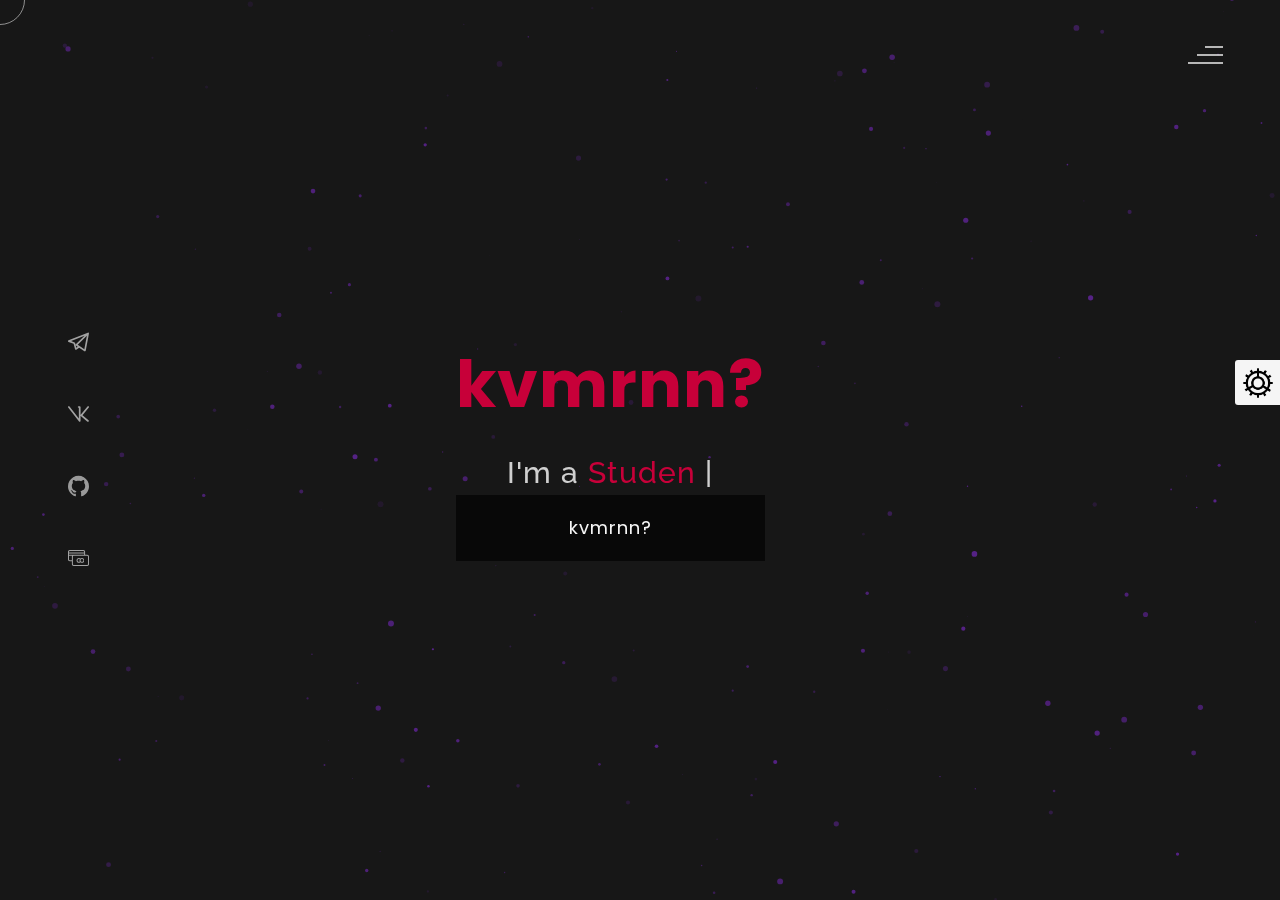
==== commit 1e9dc0d4: "Update index.html" ====
--- a/index.html
+++ b/index.html
@@ -44,7 +44,10 @@
 					</div>
 					<div class="secondline">
 						I'm a <span class="txt-rotate color" data-period="1200" data-rotate='["Student","Shit Developer","Not an aosp enthusiast","16 y.o man."]'></span> <span class="slash">|</span>
-						<div class="heading">
+						<div class="color-changer">
+				<div class="color-panel"><img alt="" src="images/gear.png"></div>
+				<div class="color-selector">
+					<div class="heading">
 						Custom Colors
 					</div>
 					<div class="colors">
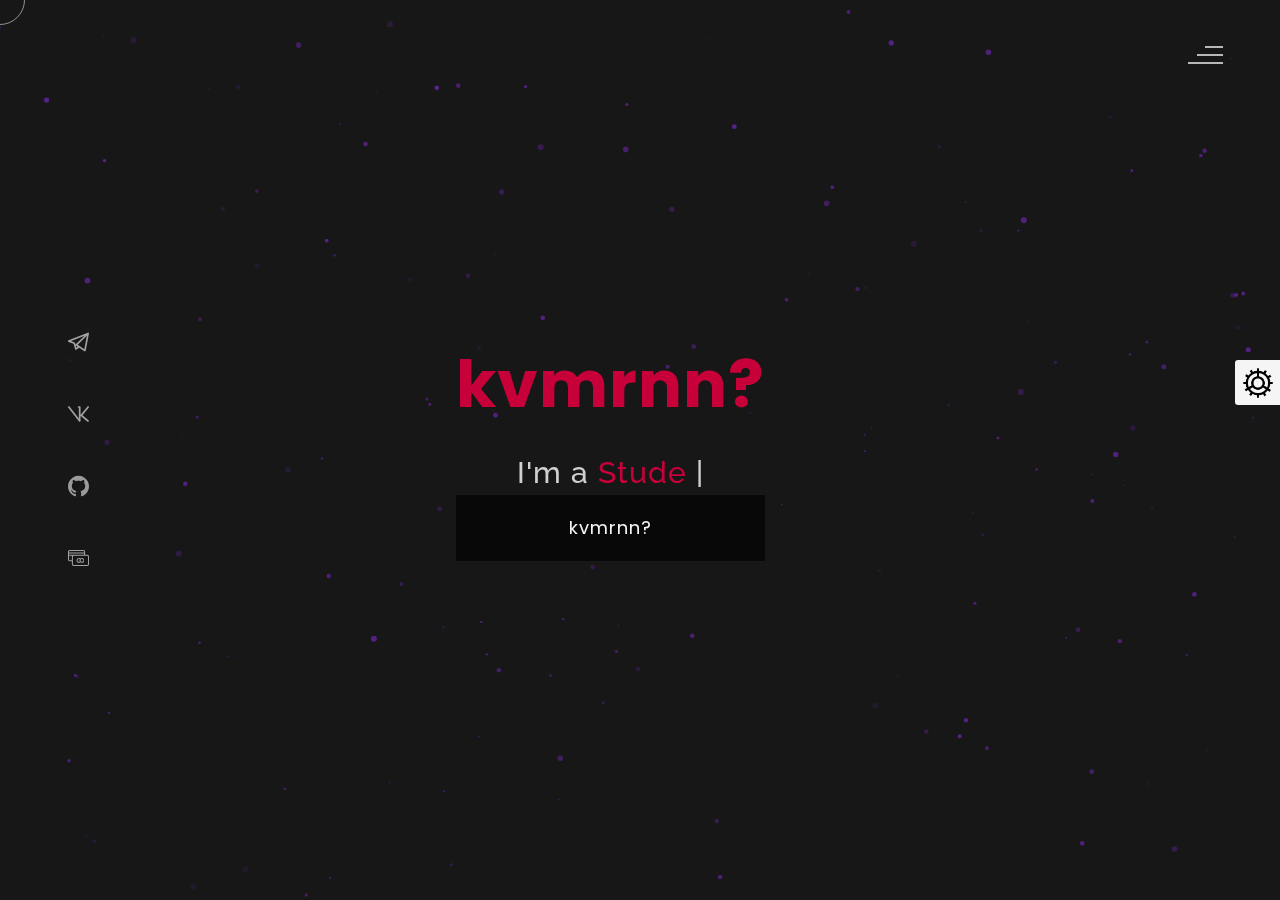
==== commit 858cdfbe: "Update index.html" ====
--- a/index.html
+++ b/index.html
@@ -97,7 +97,7 @@
 								<a class="color-green" href="#0" title="color-green"></a>
 							</li>
 							<li>
-								<a class="color-red" href="#0" title="color-yellow"></a>
+								<a class="color-red" href="#0" title="color-red"></a>
 							</li>
 							<li>
 								<a class="color-orange" href="#0" title="color-orange"></a>
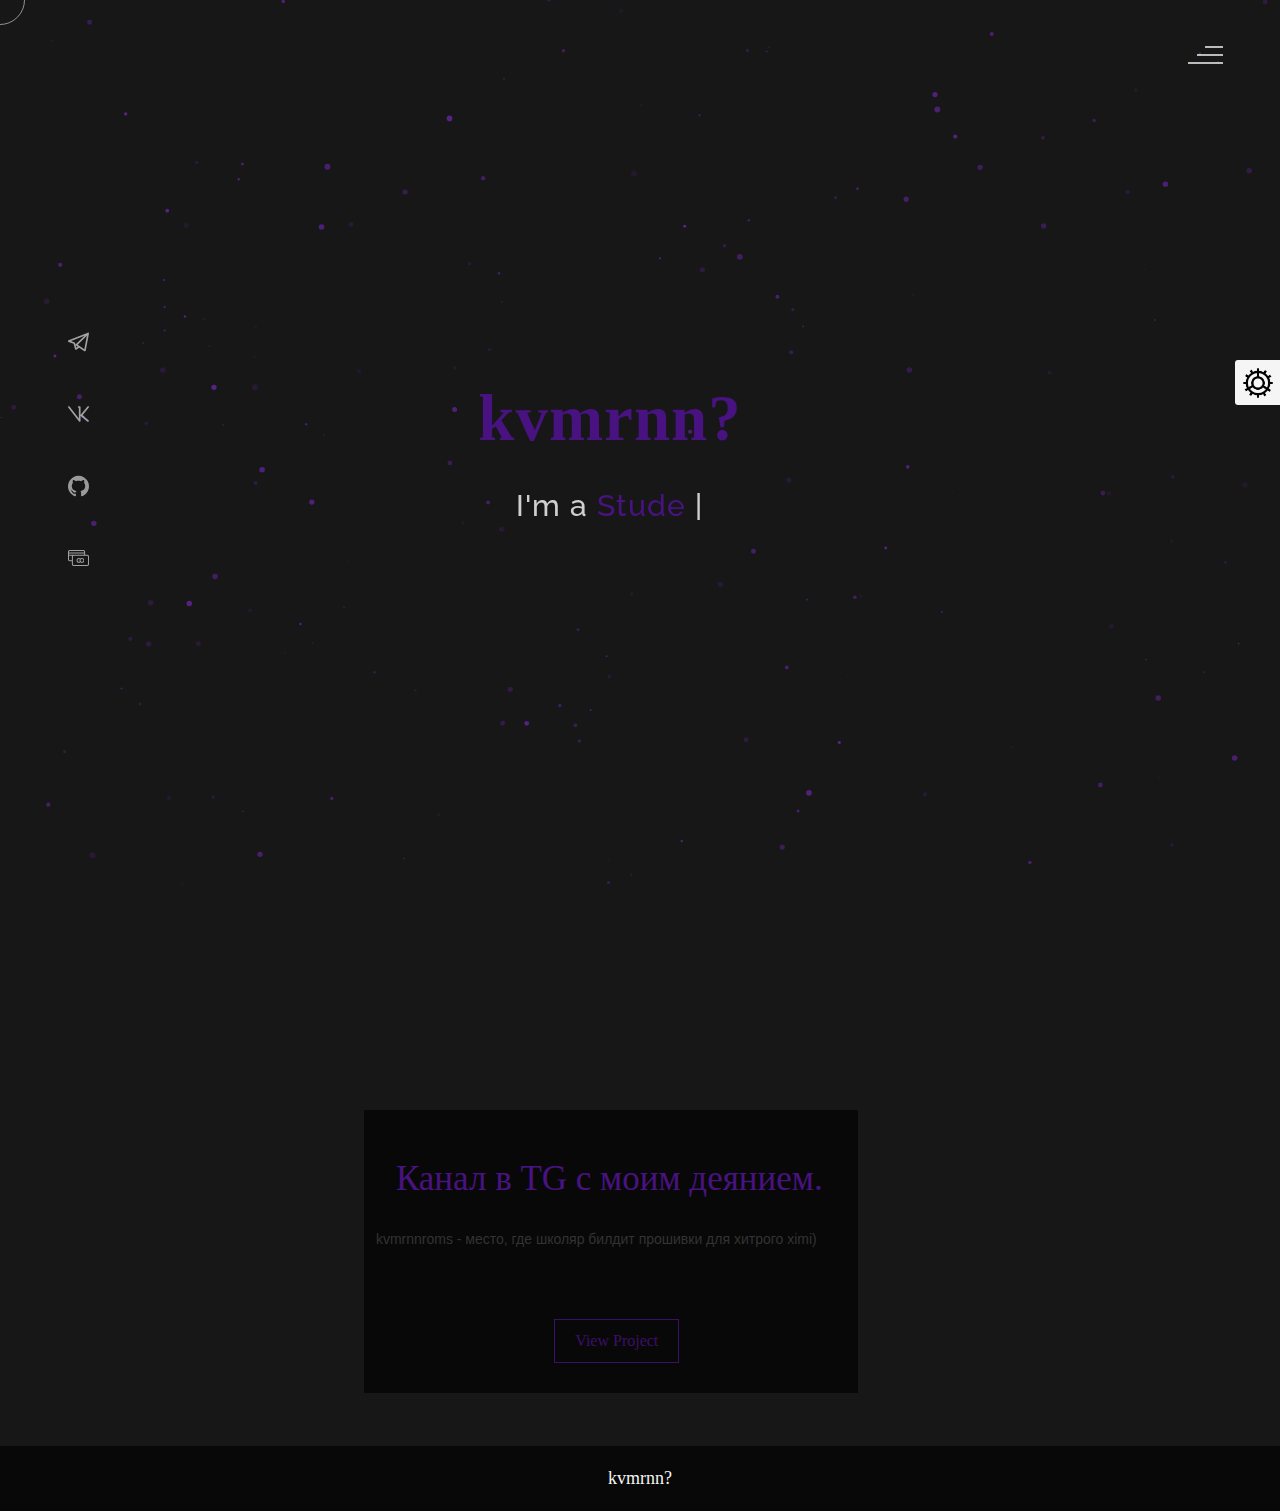
==== commit 66e64add: "Update index.html" ====
--- a/index.html
+++ b/index.html
@@ -15,7 +15,7 @@
 	<div id="all">
 		<div class="cursor"></div>
 		<div id="loader">
-			<span class="color">sex-with.squishyrat.monster loading...</span>
+			<span class="color">Сайт Загружается...</span>
 		</div>
 		<div id="breaker"></div>
 		<div id="breaker-two"></div>
@@ -24,7 +24,7 @@
 				<span class="close-first"></span> <span class="close-second"></span>
 			</div>
 			<div class="navigation-links">
-				<a data-text="HOME" href="#" id="home-link">Home</a> <a data-text="my projects" href="#" id="portfolio-link">PROJECTS?</a><a data-text="WTFFFF?" href="donate">Support Me</a>
+				<a data-text="HOME" href="#" id="home-link">Главная Страница</a> <a data-text="My Projects" href="#" id="portfolio-link">Проекты???</a><a data-text="WTFFFF?" href="donate">Чекануть монету</a>
 			</div>
 		</div>
 		<div id="navigation-bar">
@@ -33,18 +33,7 @@
 			</div>
 		</div>
 		<div id="header">
-			<div id="particles"></div>
-			<div class="social-media-links">
-				<a href="https://t.me/zakatsuicidetoday" target="_blank"><img alt="my telegram" class="social-media" height="56" src="images/telegram.svg" width="56"></a> <a href="https://vk.com/kvmrnn" target="_blank"><img alt="my VK" class="social-media" height="56" src="images/vk.svg" width="56"></a> <a href="https://github.com/kvmrnnn" target="_blank"><img alt="my sources" class="social-media" height="56" src="images/github.svg" width="56"></a> <a href="Donate" target="_blank"><img alt="Donate" class="social-media" height="56" src="images/donate.svg" width="56"></a>
-			</div>
-			<div class="header-content">
-				<div class="header-content-box">
-					<div class="firstline">
-						<span class="color">kvmrnn?</span>
-					</div>
-					<div class="secondline">
-						I'm a <span class="txt-rotate color" data-period="1200" data-rotate='["Student","Shit Developer","Not an aosp enthusiast","16 y.o man."]'></span> <span class="slash">|</span>
-						<div class="color-changer">
+		<div class="color-changer">
 				<div class="color-panel"><img alt="" src="images/gear.png"></div>
 				<div class="color-selector">
 					<div class="heading">
@@ -65,12 +54,27 @@
 								<a class="color-green" href="#0" title="color-green"></a>
 							</li>
 							<li>
-								<a class="color-red" href="#0" title="color-yellow"></a>
+								<a class="color-red" href="#0" title="color-red"></a>
 							</li>
 							<li>
 								<a class="color-orange" href="#0" title="color-orange"></a>
 							</li>
 						</ul>
+					</div>
+				</div>
+			</div>
+			<div id="particles"></div>
+			<div class="social-media-links">
+				<a href="https://t.me/zakatsuicidetoday" target="_blank"><img alt="my telegram" class="social-media" height="56" src="images/telegram.svg" width="56"></a> <a href="https://vk.com/kvmrnn" target="_blank"><img alt="my VK" class="social-media" height="56" src="images/vk.svg" width="56"></a> <a href="https://github.com/kvmrnnn" target="_blank"><img alt="my sources" class="social-media" height="56" src="images/github.svg" width="56"></a> <a href="Donate" target="_blank"><img alt="Donate" class="social-media" height="56" src="images/donate.svg" width="56"></a>
+			</div>
+			<div class="header-content">
+				<div class="header-content-box">
+					<div class="firstline">
+						<span class="color">kvmrnn?</span>
+					</div>
+					<div class="secondline">
+						I'm a <span class="txt-rotate color" data-period="1200" data-rotate='["Student","Shit Developer","Not an aosp enthusiast","16 y.o man."]'></span> <span class="slash">|</span>
+				
 					</div>
 				</div>
 			</div>
@@ -106,14 +110,14 @@
 					</div>
 				</div>
 			</div>
-			<div class="portfolio-header">
-				<span class="color">My</span> Projects <span class="header-caption">What Are You Doing <span class="color">Here?</span></span>
+			<div class="portfolio-header"> </div>
+				<span class="color">My</span> Projects <span class="header-caption">Что ты здесь <span class="color">Делаешь?</span></span>
 			</div>
 			<div id="portfolio-content">
 				<div class="portfolio portfolio-first">
 					<div class="portfolio-text">
-						<h2>Roms channel</h2
-						<p>kvmrnnroms - the place where the student builds roms for xiaomi devices...</p>
+						<h2>Канал в TG с моим деянием.</h2
+						<p>kvmrnnroms - место, где школяр билдит прошивки для хитрого ximi)</p>
 						<div class="button">
 							<a href="https://t.me/kvmrnnroms"><button><span class="index">View Project<i class="gg-arrow-right"></i></span></button></a>
 						</div>
--- a/css/stylesheet.css
+++ b/css/stylesheet.css
@@ -1,6 +1,6 @@
-@import url('https://fonts.googleapis.com/css?family=Raleway:300&display=swap');
+@import url('https://fonts.googleapis.com/css2?family=Raleway:ital,wght@0,100;0,200;0,300;0,400;0,500;0,600;0,700;0,800;0,900;1,100;1,200;1,300;1,400;1,500;1,600;1,700;1,800;1,900&display=swap');
 @import url('https://fonts.googleapis.com/css?family=Monoton&display=swap');
-@import url('https://fonts.googleapis.com/css?family=Poppins:500&display=swap');
+@import url('https://fonts.googleapis.com/css2?family=Montserrat:ital,wght@0,100;0,200;0,300;0,400;0,500;0,600;0,700;0,800;0,900;1,100;1,200;1,300;1,400;1,500;1,600;1,700;1,800;1,900&display=swap');
 *{
     padding: 0%;
     margin: 0%;
@@ -8,11 +8,11 @@
 }
 ::-webkit-scrollbar{
     width: 4px;
-    color:#c70039;
+    color:#481380;
     transition: all .4s ease;
 }
 ::-webkit-scrollbar-thumb {
-    background: #c70039; 
+    background: #481380; 
     border-radius: 4px;
     width: 4px;
     transition: all .4s ease;
@@ -385,7 +385,7 @@
 #breaker{
     height: 100vh;
     width: 200%;
-    background-color: #c70039;
+    background-color: #481380;
     opacity: 1;
     animation: breakeranimate 2s linear;
     display: none;
@@ -405,7 +405,7 @@
     100%{ transform : translateX(100%) }
 }
 .color{
-    color: #c70039;
+    color: #481380;
     transition: all .4s ease;
 }
 #about{
@@ -507,7 +507,7 @@
     font-family: aileron;
     font-weight: 400;
     font-size: 35px;
-    color: #c70039;
+    color: #481380;
     transition: all .4s ease;
 }
 .cv {
@@ -518,7 +518,7 @@
     border:none;
     padding: 15px 30px;
     color: whitesmoke;
-    background: #c70039;
+    background: #481380;
     outline: none;
     font-size:20px;
     font-family: aileron;
@@ -594,14 +594,14 @@
     margin: 20px;
     border-radius: 30%;
     padding: 10px;
-    border: 0px solid #c70039;
-    background: #c70039;
-    box-shadow:0px 0px 0px 0px #c70039 ;
+    border: 0px solid #481380;
+    background: #481380;
+    box-shadow:0px 0px 0px 0px #481380 ;
     height:100px;
     transition: all .8s ease;
 }
 .service:hover .service-img img{
-    box-shadow:0px 0px 0px 400px #c70039 ;
+    box-shadow:0px 0px 0px 400px #481380 ;
 }
 .service-description{
     font-family: poppins;
@@ -687,7 +687,7 @@
     transition: all .4s ease;
     width:95%;
     border-radius: 10px;
-    background: #c70039;
+    background: #481380;
 }
 .js-progress{
     position: absolute;
@@ -701,7 +701,7 @@
     transition: all .4s ease;
     width:90%;
     border-radius: 10px;
-    background: #c70039;
+    background: #481380;
 }
 .adobe-progress{
     position: absolute;
@@ -714,7 +714,7 @@
     transition: all .4s ease;
     width:83%;
     border-radius: 10px;
-    background: #c70039;
+    background: #481380;
 }
 .php-progress{
     position: absolute;
@@ -726,7 +726,7 @@
     justify-content: center;
     width:85%;
     border-radius: 10px;
-    background: #c70039;
+    background: #481380;
     transition: all .4s ease;
 }
 .jquery-progress{
@@ -740,7 +740,7 @@
     transition: all .4s ease;
     width:94%;
     border-radius: 10px;
-    background: #c70039;
+    background: #481380;
 }
 .seo-progress{
     position: absolute;
@@ -753,7 +753,7 @@
     width:84%;
     border-radius: 10px;
     transition: all .4s ease;
-    background: #c70039;
+    background: #481380;
 }
 .portfolio-header{
     height: auto;
@@ -812,7 +812,7 @@
     font-family: poppins;
     font-weight: 200;
     padding: 20px;
-    color: #c70039;
+    color: #481380;
     transition: all .4s ease;
 }
 .portfolio-text p{
@@ -829,11 +829,11 @@
     font-weight: 200;
     padding: 10px 20px;
     background:transparent;
-    color:#c70039;
+    color:#481380;
     transition: all .4s ease;
     outline: none;
     margin: 20px;
-    border: 1.5px solid #c70039;
+    border: 1.5px solid #481380;
     cursor: pointer;
     overflow: hidden;
     position: relative;
@@ -848,7 +848,7 @@
     top: 0;
     left: 0;
     z-index: 3;
-    background: #c70039;
+    background: #481380;
     transition: all .7s ease;
 }
 .portfolio-text button:hover{
@@ -879,7 +879,7 @@
     content: "";
     height: 100%;
     width: 100%;
-    background: #c70039;
+    background: #481380;
     opacity: .1;
     top: 0;
     left: 0;
@@ -980,7 +980,7 @@
     position: absolute;
     left: 0;
     bottom: 0;
-    background: #c70039;
+    background: #481380;
     color: whitesmoke;
     font-size: 18px;
     text-align: center;
@@ -1288,7 +1288,7 @@
     width: 100%;
 }
 .color-red{
-    background: #c70039;
+    background: #C70039;
 }
 .color-purple{
     background: #481380;
@@ -1395,7 +1395,7 @@
     #breaker{
         height: 50vh;
         width: 200%;
-        background-color: #c70039;
+        background-color: #481380;
         opacity: 1;
         animation: breakeranimate 2s linear;
         display: none;
@@ -1563,7 +1563,7 @@
                 display: none;
             }
             .service:hover .service-img img{
-                box-shadow:0px 0px 0px 0px #c70039 ;
+                box-shadow:0px 0px 0px 0px ##481380 ;
             }
             .portfolio-image img{
                 height: 300px;
@@ -1850,7 +1850,7 @@
     #breaker{
         height: 50vh;
         width: 200%;
-        background-color: #c70039;
+        background-color: #481380;
         opacity: 1;
         animation: breakeranimate 2s linear;
         display: none;
@@ -2034,7 +2034,7 @@
                 display: none;
             }
             .service:hover .service-img img{
-                box-shadow:0px 0px 0px 0px #c70039 ;
+                box-shadow:0px 0px 0px 0px #481380 ;
             }
             .portfolio-image img{
                 height: 380px;
@@ -2555,4 +2555,4 @@
         border-radius: 8px;
         transition: all .4s ease;
     }
-}+}
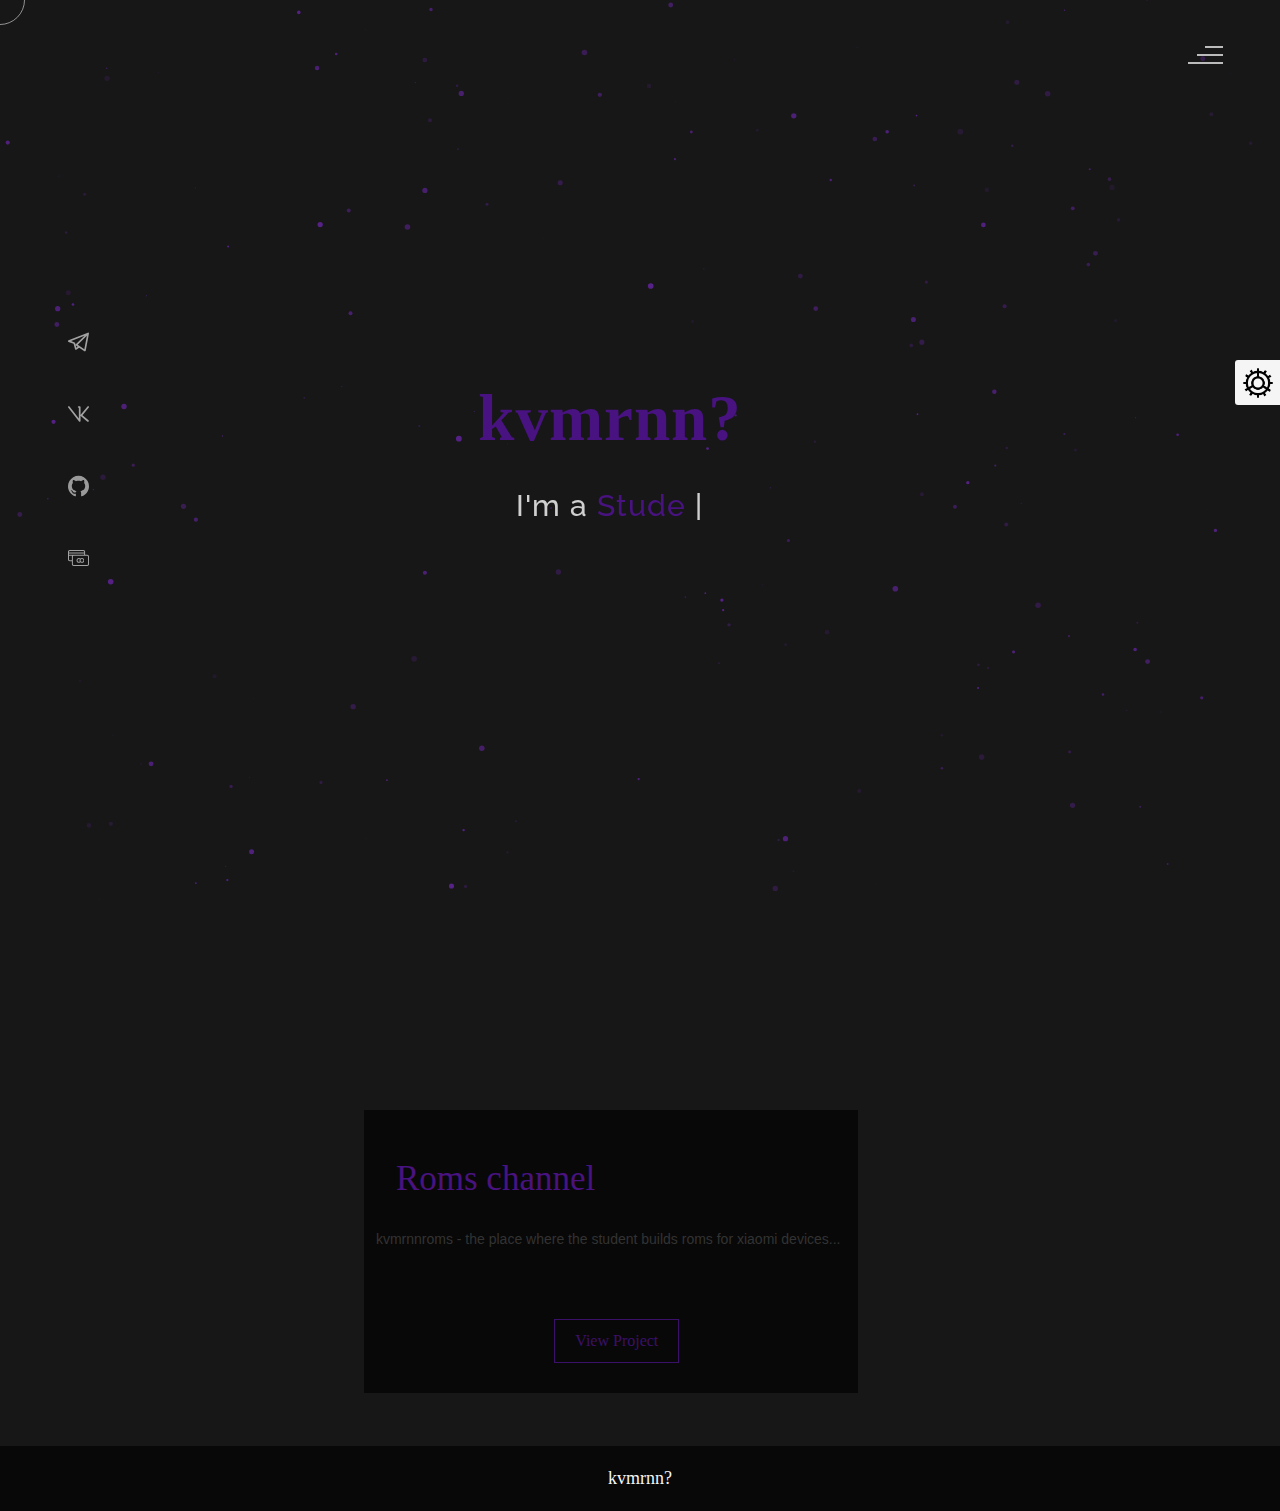
==== commit e27c42a3: "Add files via upload" ====
--- a/index.html
+++ b/index.html
@@ -15,7 +15,7 @@
 	<div id="all">
 		<div class="cursor"></div>
 		<div id="loader">
-			<span class="color">Сайт Загружается...</span>
+			<span class="color">sex-with.squishyrat.monster loading...</span>
 		</div>
 		<div id="breaker"></div>
 		<div id="breaker-two"></div>
@@ -24,7 +24,7 @@
 				<span class="close-first"></span> <span class="close-second"></span>
 			</div>
 			<div class="navigation-links">
-				<a data-text="HOME" href="#" id="home-link">Главная Страница</a> <a data-text="My Projects" href="#" id="portfolio-link">Проекты???</a><a data-text="WTFFFF?" href="donate">Чекануть монету</a>
+				<a data-text="HOME" href="#" id="home-link">Home</a> <a data-text="my projects" href="#" id="portfolio-link">PROJECTS?</a><a data-text="WTFFFF?" href="donate">Support Me</a>
 			</div>
 		</div>
 		<div id="navigation-bar">
@@ -111,13 +111,13 @@
 				</div>
 			</div>
 			<div class="portfolio-header"> </div>
-				<span class="color">My</span> Projects <span class="header-caption">Что ты здесь <span class="color">Делаешь?</span></span>
+				<span class="color">My</span> Projects <span class="header-caption">What Are You Doing <span class="color">Here?</span></span>
 			</div>
 			<div id="portfolio-content">
 				<div class="portfolio portfolio-first">
 					<div class="portfolio-text">
-						<h2>Канал в TG с моим деянием.</h2
-						<p>kvmrnnroms - место, где школяр билдит прошивки для хитрого ximi)</p>
+						<h2>Roms channel</h2
+						<p>kvmrnnroms - the place where the student builds roms for xiaomi devices...</p>
 						<div class="button">
 							<a href="https://t.me/kvmrnnroms"><button><span class="index">View Project<i class="gg-arrow-right"></i></span></button></a>
 						</div>
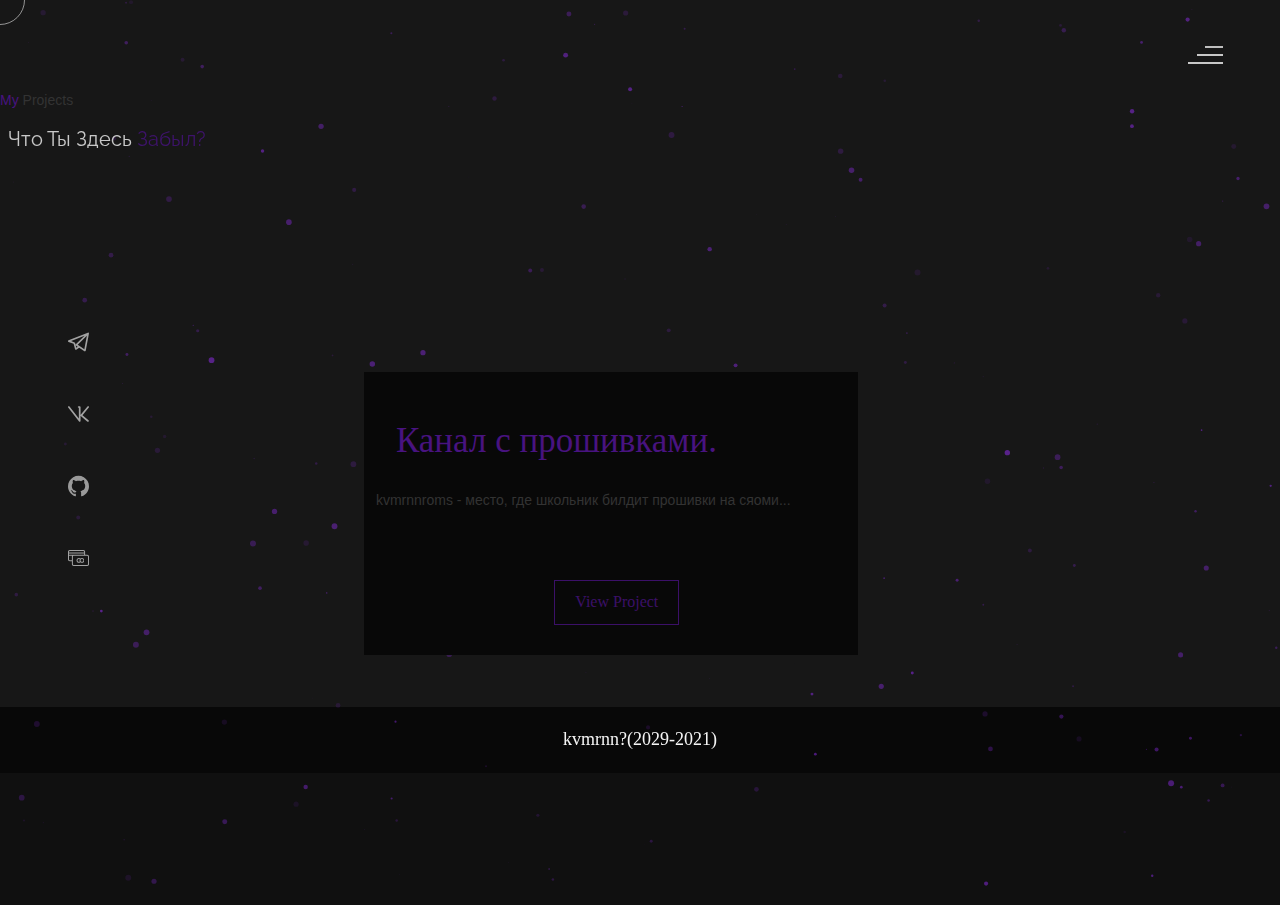
==== commit eeb04b07: "Update index.html" ====
--- a/index.html
+++ b/index.html
@@ -15,7 +15,7 @@
 	<div id="all">
 		<div class="cursor"></div>
 		<div id="loader">
-			<span class="color">sex-with.squishyrat.monster loading...</span>
+			<span class="color">sex-with.squishyrat.monster Загружается...</span>
 		</div>
 		<div id="breaker"></div>
 		<div id="breaker-two"></div>
@@ -24,7 +24,7 @@
 				<span class="close-first"></span> <span class="close-second"></span>
 			</div>
 			<div class="navigation-links">
-				<a data-text="HOME" href="#" id="home-link">Home</a> <a data-text="my projects" href="#" id="portfolio-link">PROJECTS?</a><a data-text="WTFFFF?" href="donate">Support Me</a>
+				<a data-text="HOME" href="#" id="home-link">Главная страница.</a> <a data-text="my projects" href="#" id="portfolio-link">Проекты?</a><a data-text="WTFFFF?" href="donate">Чекануть монету.</a>
 			</div>
 		</div>
 		<div id="navigation-bar">
@@ -32,37 +32,9 @@
 				<span class="first-span"></span> <span class="second-span"></span> <span class="third-span"></span>
 			</div>
 		</div>
-		<div id="header">
-		<div class="color-changer">
-				<div class="color-panel"><img alt="" src="images/gear.png"></div>
-				<div class="color-selector">
-					<div class="heading">
-						Custom Colors
-					</div>
-					<div class="colors">
-						<ul>
-							<li>
-								<a class="color-blue" href="#0" title="color-blue"></a>
-							</li>
-							<li>
-								<a class="color-purple" href="#0" title="color-purple"></a>
-							</li>
-							<li>
-								<a class="color-malt" href="#0" title="color-malt"></a>
-							</li>
-							<li>
-								<a class="color-green" href="#0" title="color-green"></a>
-							</li>
-							<li>
-								<a class="color-red" href="#0" title="color-red"></a>
-							</li>
-							<li>
-								<a class="color-orange" href="#0" title="color-orange"></a>
-							</li>
-						</ul>
-					</div>
-				</div>
-			</div>
+		</div>
+	</div>
+		</div>
 			<div id="particles"></div>
 			<div class="social-media-links">
 				<a href="https://t.me/zakatsuicidetoday" target="_blank"><img alt="my telegram" class="social-media" height="56" src="images/telegram.svg" width="56"></a> <a href="https://vk.com/kvmrnn" target="_blank"><img alt="my VK" class="social-media" height="56" src="images/vk.svg" width="56"></a> <a href="https://github.com/kvmrnnn" target="_blank"><img alt="my sources" class="social-media" height="56" src="images/github.svg" width="56"></a> <a href="Donate" target="_blank"><img alt="Donate" class="social-media" height="56" src="images/donate.svg" width="56"></a>
@@ -80,44 +52,17 @@
 			</div>
 		</div>
 		<div id="portfolio">
-			<div class="color-changer">
-				<div class="color-panel"><img alt="" src="images/gear.png"></div>
-				<div class="color-selector">
-					<div class="heading">
-						Custom Colors
-					</div>
-					<div class="colors">
-						<ul>
-							<li>
-								<a class="color-blue" href="#0" title="color-blue"></a>
-							</li>
-							<li>
-								<a class="color-purple" href="#0" title="color-purple"></a>
-							</li>
-							<li>
-								<a class="color-malt" href="#0" title="color-malt"></a>
-							</li>
-							<li>
-								<a class="color-green" href="#0" title="color-green"></a>
-							</li>
-							<li>
-								<a class="color-red" href="#0" title="color-red"></a>
-							</li>
-							<li>
-								<a class="color-orange" href="#0" title="color-orange"></a>
-							</li>
-						</ul>
 					</div>
 				</div>
 			</div>
 			<div class="portfolio-header"> </div>
-				<span class="color">My</span> Projects <span class="header-caption">What Are You Doing <span class="color">Here?</span></span>
+				<span class="color">My</span> Projects <span class="header-caption">Что Ты Здесь <span class="color">Забыл?</span></span>
 			</div>
 			<div id="portfolio-content">
 				<div class="portfolio portfolio-first">
 					<div class="portfolio-text">
-						<h2>Roms channel</h2
-						<p>kvmrnnroms - the place where the student builds roms for xiaomi devices...</p>
+						<h2>Канал с прошивками.</h2
+						<p>kvmrnnroms - место, где школьник билдит прошивки на сяоми...</p>
 						<div class="button">
 							<a href="https://t.me/kvmrnnroms"><button><span class="index">View Project<i class="gg-arrow-right"></i></span></button></a>
 						</div>
@@ -127,7 +72,7 @@
 		</div>
 		<div class="footer">
 			<div class="footer-text">
-				 kvmrnn?
+				 kvmrnn?(2029-2021)
 			</div>
 		</div>
 	</div>
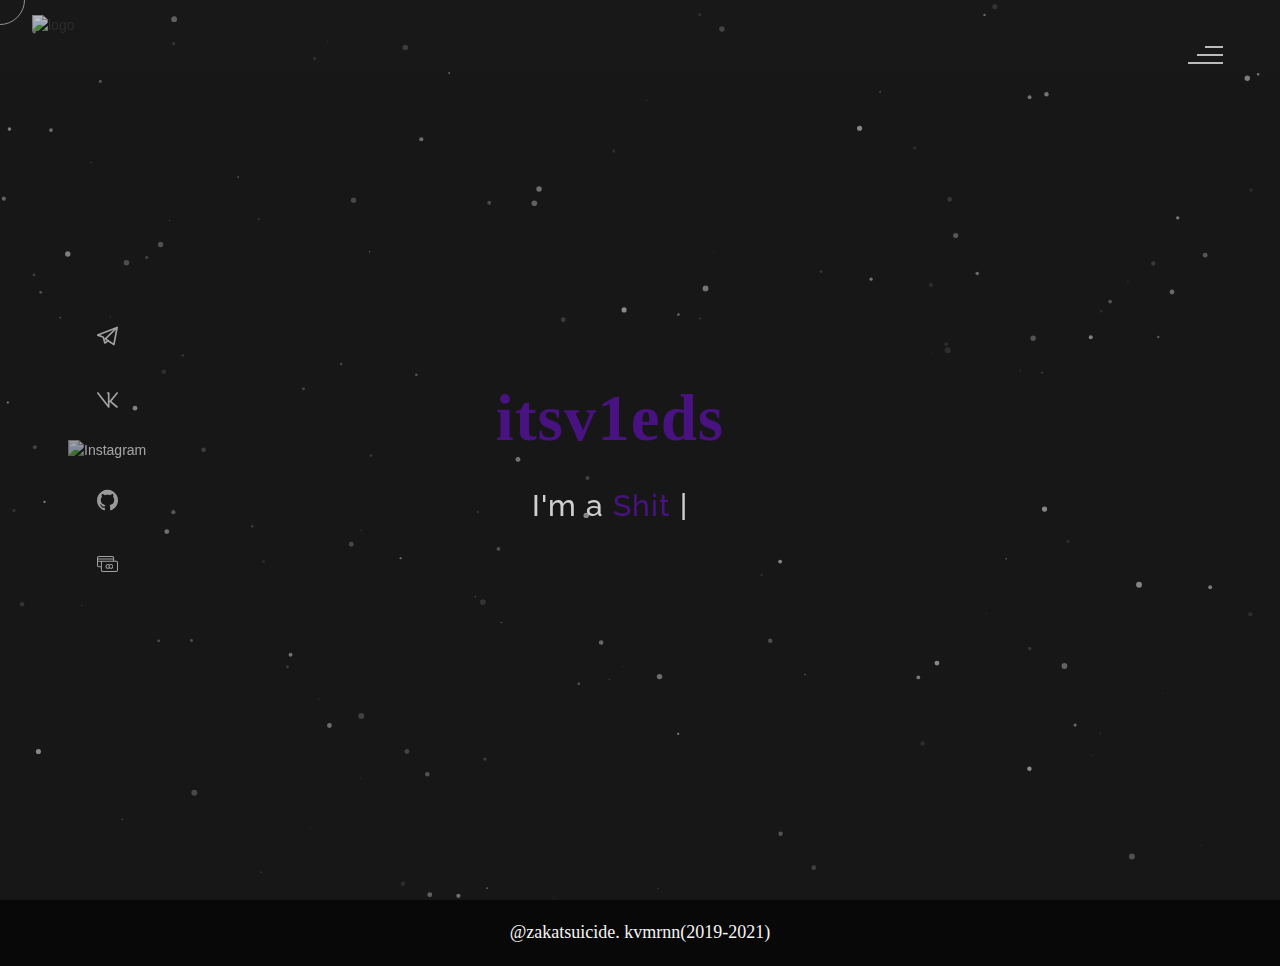
==== commit 95a40199: "Update index.html" ====
--- a/index.html
+++ b/index.html
@@ -2,77 +2,116 @@
 <html lang="en">
 <head>
 	<meta content="text/html; charset=utf-8" http-equiv="Content-Type">
+	<meta content="кvmrnn?" name="description">
+	<title>itsv1eds.site</title>
+	<link href="https://render.namemc.com/skin/2d/face.png?skin=a242a1509d4919dc&model=slim&theta=30&phi=21&time=90&width=600&height=800" rel="shortcut icon">
+	<link href="main.css" rel="stylesheet">
 	<meta content="width=device-width, initial-scale=1" name="viewport">
-	<title>sex-with.squishyrat.monster</title>
-	<script src="https://ajax.googleapis.com/ajax/libs/jquery/3.5.1/jquery.min.js"></script>
-	<script src="https://maxcdn.bootstrapcdn.com/bootstrap/3.4.1/js/bootstrap.min.js"></script>
-	<script src="https://cdnjs.cloudflare.com/ajax/libs/gsap/3.2.6/gsap.min.js"></script>
-	<link href="https://render.namemc.com/skin/2d/face.png?skin=a242a1509d4919dc&model=slim&theta=30&phi=21&time=90&width=600&height=800" rel="shortcut icon">
 	<link href="https://maxcdn.bootstrapcdn.com/bootstrap/3.4.1/css/bootstrap.min.css" rel="stylesheet">
+	<script src="https://ajax.googleapis.com/ajax/libs/jquery/3.5.1/jquery.min.js">
+	</script>
+	<script src="https://maxcdn.bootstrapcdn.com/bootstrap/3.4.1/js/bootstrap.min.js">
+	</script>
+	<script src="js/konami.js">
+	</script>
 	<link href="css/stylesheet.css" rel="stylesheet">
+	<script src="https://cdnjs.cloudflare.com/ajax/libs/gsap/3.2.6/gsap.min.js">
+	</script>
 </head>
 <body>
 	<div id="all">
 		<div class="cursor"></div>
 		<div id="loader">
-			<span class="color">sex-with.squishyrat.monster Загружается...</span>
+			<span class="color">sex-with.squishyrat.monster loading...</span>
 		</div>
 		<div id="breaker"></div>
 		<div id="breaker-two"></div>
 		<div id="navigation-content">
+			<div class="logo"><img alt="logo" src="images/sticker.png"></div>
 			<div class="navigation-close">
 				<span class="close-first"></span> <span class="close-second"></span>
 			</div>
 			<div class="navigation-links">
-				<a data-text="HOME" href="#" id="home-link">Главная страница.</a> <a data-text="my projects" href="#" id="portfolio-link">Проекты?</a><a data-text="WTFFFF?" href="donate">Чекануть монету.</a>
+				<a data-text="Главная страница." href="#" id="home-link">Home</a> <a data-text="Проекты." href="#" id="portfolio-link">Projects</a><a data-text="OH YES!" href="donate">Закинуть монету.</a> 
 			</div>
 		</div>
 		<div id="navigation-bar">
+			<img alt="logo" src="images/sticker.png">
 			<div class="menubar">
 				<span class="first-span"></span> <span class="second-span"></span> <span class="third-span"></span>
 			</div>
 		</div>
-		</div>
-	</div>
-		</div>
+		<div id="header">
 			<div id="particles"></div>
 			<div class="social-media-links">
-				<a href="https://t.me/zakatsuicidetoday" target="_blank"><img alt="my telegram" class="social-media" height="56" src="images/telegram.svg" width="56"></a> <a href="https://vk.com/kvmrnn" target="_blank"><img alt="my VK" class="social-media" height="56" src="images/vk.svg" width="56"></a> <a href="https://github.com/kvmrnnn" target="_blank"><img alt="my sources" class="social-media" height="56" src="images/github.svg" width="56"></a> <a href="Donate" target="_blank"><img alt="Donate" class="social-media" height="56" src="images/donate.svg" width="56"></a>
+				<a href="//t.me/reloaddddddd" target="_blank"><img alt="Telegram" class="social-media" height="48" src="images/telegram.svg" width="48"></a> <a href="//vk.com/kvmrnn" target="_blank"><img alt="VK" class="social-media" height="48" src="images/vk.svg" width="48"></a> <a href="//instagram.com/zakatsuicidetoday" target="_blank"><img alt="Instagram" class="social-media" height="48" src="images/instagram.svg" width="48"></a> <a href="//github.com/kvmrnnn" target="_blank"><img alt="Github" class="social-media" height="48" src="images/github.svg" width="48"></a> <a href="donate" target="_blank"><img alt="Donate" class="social-media" height="48" src="images/donate.svg" width="48"></a>
 			</div>
 			<div class="header-content">
 				<div class="header-content-box">
 					<div class="firstline">
-						<span class="color">kvmrnn?</span>
+						<span class="color">itsv1eds</span>
 					</div>
 					<div class="secondline">
-						I'm a <span class="txt-rotate color" data-period="1200" data-rotate='["Student","Shit Developer","Not an aosp enthusiast","16 y.o man."]'></span> <span class="slash">|</span>
-				
+						I'm a <span class="txt-rotate color" data-period="1200" data-rotate='["Shit Developer.","Noob.","Just a student.","16 y.o man."]'></span> <span class="slash">|</span>
 					</div>
 				</div>
 			</div>
 		</div>
 		<div id="portfolio">
+			<div class="color-changer">
+				<div class="color-panel"><img alt="" src="images/gear.png"></div>
+				<div class="color-selector">
+					<div class="heading">
+						Custom Colors
+					</div>
+					<div class="colors">
+						<ul>
+							<li>
+								<a class="color-red" href="#0" title="color-red"></a>
+							</li>
+							<li>
+								<a class="color-purple" href="#0" title="color-purple"></a>
+							</li>
+							<li>
+								<a class="color-malt" href="#0" title="color-malt"></a>
+							</li>
+							<li>
+								<a class="color-green" href="#0" title="color-green"></a>
+							</li>
+							<li>
+								<a class="color-blue" href="#0" title="color-blue"></a>
+							</li>
+							<li>
+								<a class="color-orange" href="#0" title="color-orange"></a>
+							</li>
+						</ul>
 					</div>
 				</div>
 			</div>
-			<div class="portfolio-header"> </div>
-				<span class="color">My</span> Projects <span class="header-caption">Что Ты Здесь <span class="color">Забыл?</span></span>
+			<div class="portfolio-header">
+				<span class="color">Мои</span> Проекты <span class="header-caption">Немного моих  <span class="color">Работ</span></span>
 			</div>
 			<div id="portfolio-content">
 				<div class="portfolio portfolio-first">
 					<div class="portfolio-text">
-						<h2>Канал с прошивками.</h2
-						<p>kvmrnnroms - место, где школьник билдит прошивки на сяоми...</p>
+ 					<h2>Rom's Channel</h2>
+						<p>KvmrnnRoms - место, где школьник билдит прошивки на xiaomi...</p>
 						<div class="button">
 							<a href="https://t.me/kvmrnnroms"><button><span class="index">View Project<i class="gg-arrow-right"></i></span></button></a>
 						</div>
+					</div>
+				</div>
+	
+					</div>
+				</div>
+			
 					</div>
 				</div>
 			</div>
 		</div>
 		<div class="footer">
 			<div class="footer-text">
-				 kvmrnn?(2029-2021)
+				@zakatsuicide. kvmrnn(2019-2021)
 			</div>
 		</div>
 	</div>
@@ -85,7 +124,7 @@
 	<script src="js/index.js">
 	</script> 
 	<script>
-	particlesJS("particles", {"particles":{"number":{"value":100,"density":{"enable":true,"value_area":560}},"color":{"value":"#9A2EFE"},"shape":{"type":"circle","stroke":{"width":0,"color":"#000000"},"polygon":{"nb_sides":5},"image":{"src":"img/github.svg","width":80,"height":80}},"opacity":{"value":0.5,"random":false,"anim":{"enable":true,"speed":1,"opacity_min":0.1,"sync":false}},"size":{"value":3,"random":true,"anim":{"enable":true,"speed":0,"size_min":0.1,"sync":false}},"line_linked":{"enable":false,"distance":0,"color":"#ffffff","opacity":0.24463576890600452,"width":1.2626362266116362},"move":{"enable":true,"speed":3,"direction":"none","random":false,"straight":false,"out_mode":"out","bounce":false,"attract":{"enable":false,"rotateX":600,"rotateY":1200}}},"interactivity":{"detect_on":"canvas","events":{"onhover":{"enable":false,"mode":"grab"},"onclick":{"enable":true,"mode":"push"},"resize":true},"modes":{"grab":{"distance":400,"line_linked":{"opacity":1}},"bubble":{"distance":400,"size":40,"duration":2,"opacity":8,"speed":3},"repulse":{"distance":200,"duration":0.4},"push":{"particles_nb":4},"remove":{"particles_nb":2}}},"retina_detect":true});
+	particlesJS("particles", {"particles":{"number":{"value":120,"density":{"enable":true,"value_area":800}},"color":{"value":"#ffffff"},"shape":{"type":"circle","stroke":{"width":0,"color":"#000000"},"polygon":{"nb_sides":5},"image":{"src":"img/github.svg","width":100,"height":100}},"opacity":{"value":0.5,"random":false,"anim":{"enable":true,"speed":1,"opacity_min":0.1,"sync":false}},"size":{"value":3,"random":true,"anim":{"enable":true,"speed":0,"size_min":0.1,"sync":false}},"line_linked":{"enable":false,"distance":0,"color":"#ffffff","opacity":0.24463576890600452,"width":1.2626362266116362},"move":{"enable":true,"speed":3,"direction":"none","random":false,"straight":false,"out_mode":"out","bounce":false,"attract":{"enable":false,"rotateX":600,"rotateY":1200}}},"interactivity":{"detect_on":"canvas","events":{"onhover":{"enable":false,"mode":"grab"},"onclick":{"enable":true,"mode":"push"},"resize":true},"modes":{"grab":{"distance":400,"line_linked":{"opacity":1}},"bubble":{"distance":400,"size":40,"duration":2,"opacity":8,"speed":3},"repulse":{"distance":200,"duration":0.4},"push":{"particles_nb":4},"remove":{"particles_nb":2}}},"retina_detect":true});
 	</script>
 </body>
 </html>
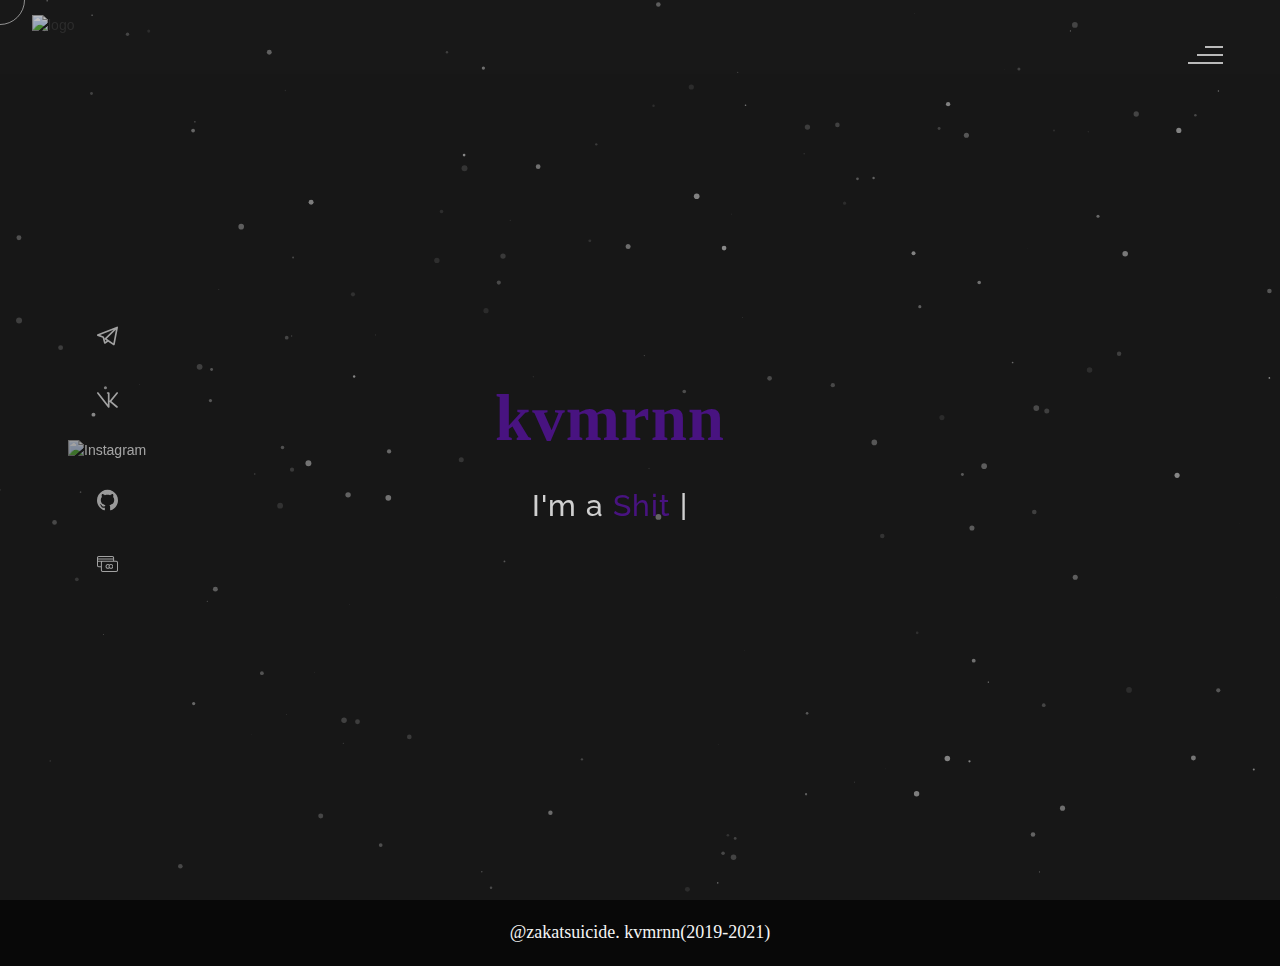
==== commit 6a2e4bc9: "Update index.html" ====
--- a/index.html
+++ b/index.html
@@ -3,7 +3,7 @@
 <head>
 	<meta content="text/html; charset=utf-8" http-equiv="Content-Type">
 	<meta content="кvmrnn?" name="description">
-	<title>itsv1eds.site</title>
+	<title>sex-with.squishyrat.monster</title>
 	<link href="https://render.namemc.com/skin/2d/face.png?skin=a242a1509d4919dc&model=slim&theta=30&phi=21&time=90&width=600&height=800" rel="shortcut icon">
 	<link href="main.css" rel="stylesheet">
 	<meta content="width=device-width, initial-scale=1" name="viewport">
@@ -32,7 +32,7 @@
 				<span class="close-first"></span> <span class="close-second"></span>
 			</div>
 			<div class="navigation-links">
-				<a data-text="Главная страница." href="#" id="home-link">Home</a> <a data-text="Проекты." href="#" id="portfolio-link">Projects</a><a data-text="OH YES!" href="donate">Закинуть монету.</a> 
+				<a data-text="Home." href="#" id="home-link">Главная страница.</a> <a data-text="Проекты." href="#" id="portfolio-link">Projects</a><a data-text="OH YES!" href="donate">Закинуть монету.</a> 
 			</div>
 		</div>
 		<div id="navigation-bar">
@@ -49,7 +49,7 @@
 			<div class="header-content">
 				<div class="header-content-box">
 					<div class="firstline">
-						<span class="color">itsv1eds</span>
+						<span class="color">kvmrnn</span>
 					</div>
 					<div class="secondline">
 						I'm a <span class="txt-rotate color" data-period="1200" data-rotate='["Shit Developer.","Noob.","Just a student.","16 y.o man."]'></span> <span class="slash">|</span>
